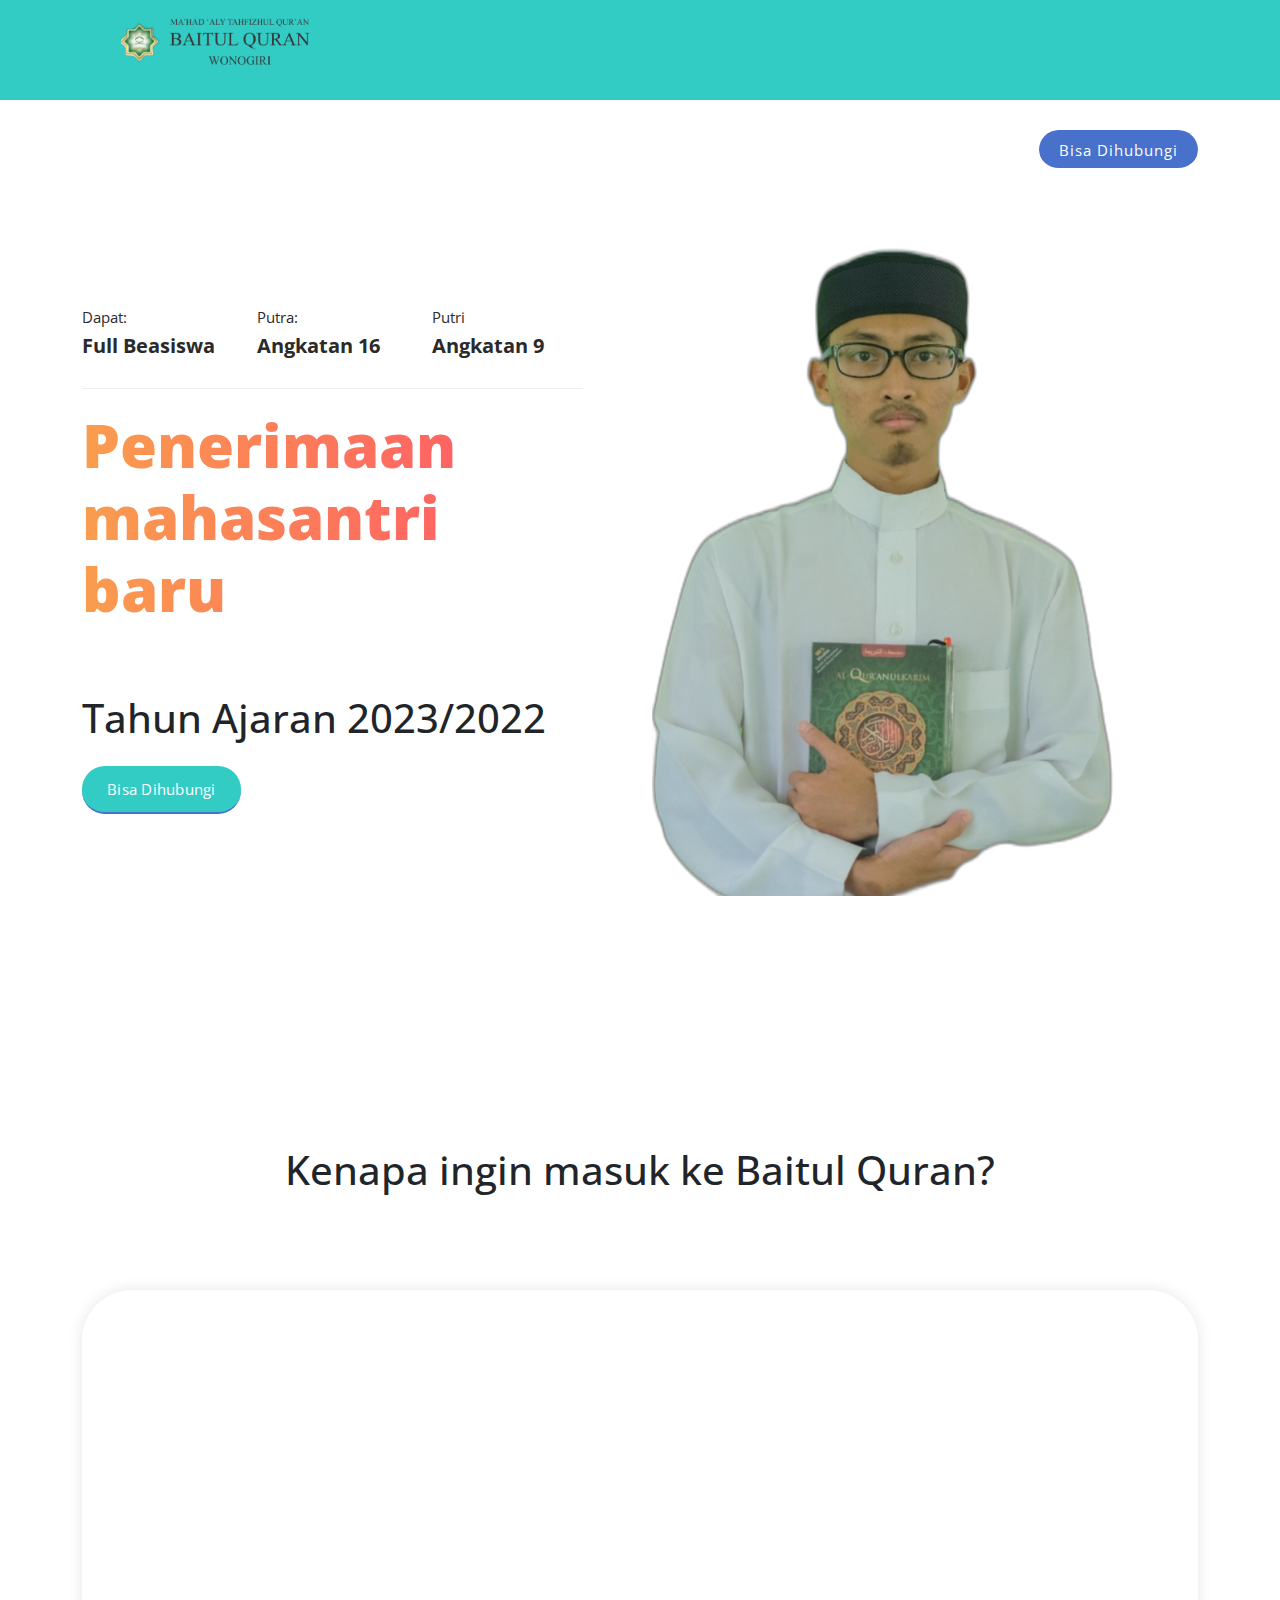
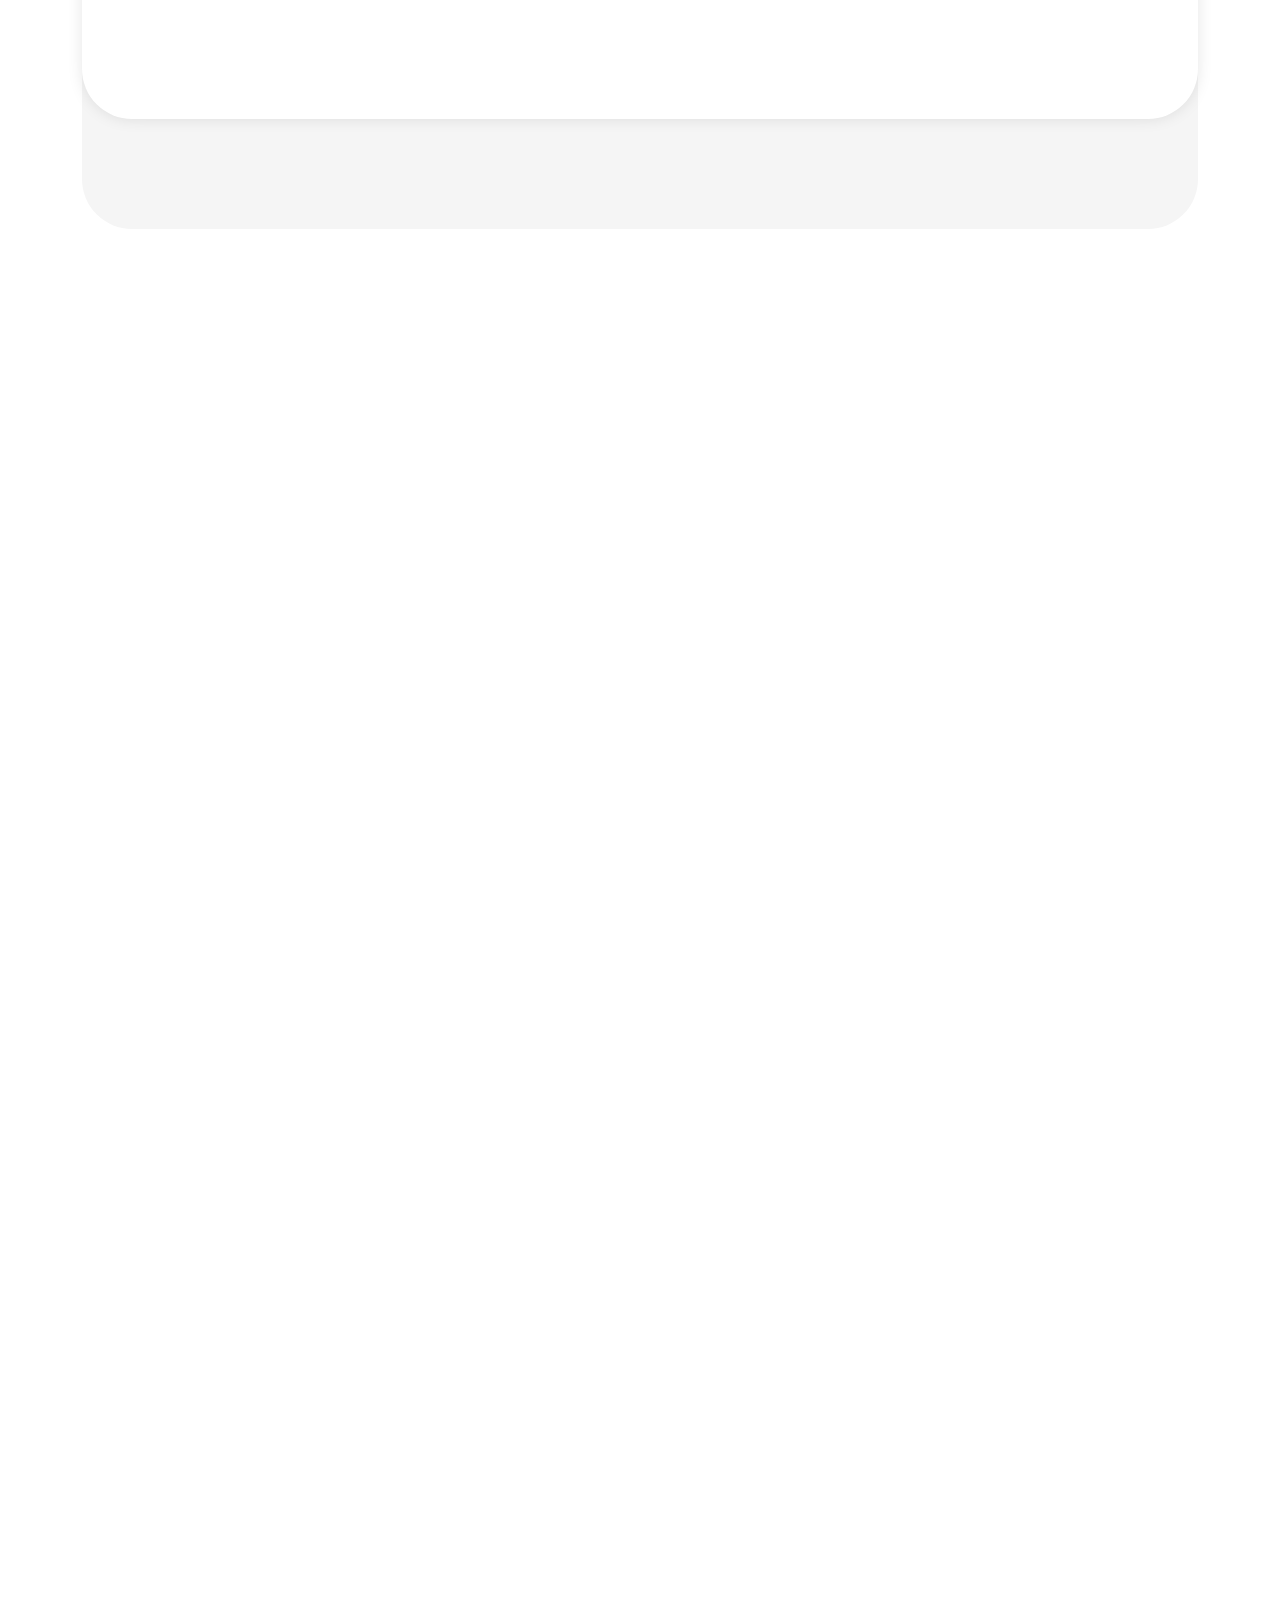
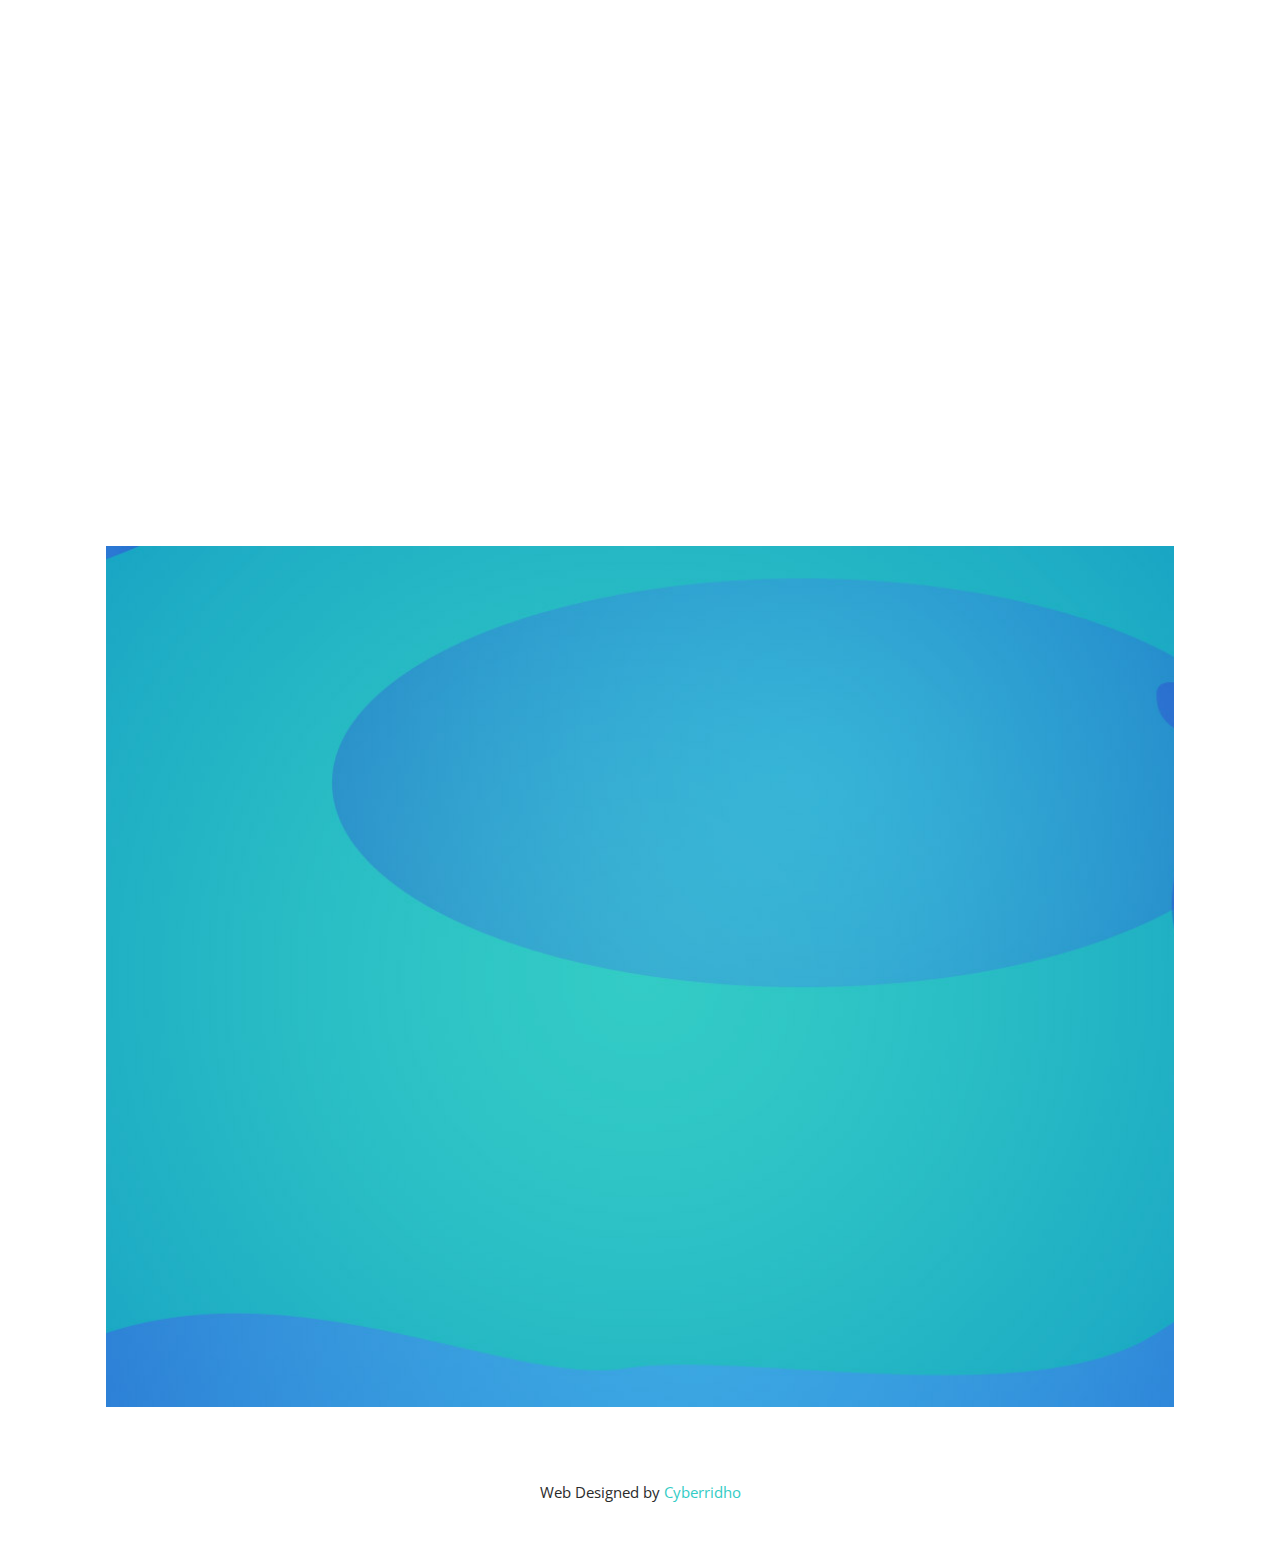
==== index.html @ 18461b19 "first commit" ====
<!DOCTYPE html>
<html lang="en">

  <head>

    <meta charset="UTF-8">
    <meta name="viewport" content="width=device-width, initial-scale=1, shrink-to-fit=no">
    <meta name="description" content="">
    <meta name="author" content="">
    <link rel="preconnect" href="https://fonts.gstatic.com">
    <link href="https://fonts.googleapis.com/css2?family=Open+Sans:wght@300;400;600;700;800&display=swap" rel="stylesheet">
    
    <title>Baitul Quran | Ma'had 'Aly</title>

    <!-- Bootstrap core CSS -->
    <link href="vendor/bootstrap/css/bootstrap.min.css" rel="stylesheet">


    <!-- Additional CSS Files -->
    <link rel="stylesheet" href="assets/css/fontawesome.css">
    <link rel="stylesheet" href="assets/css/templatemo-seo-dream.css">
    <link rel="stylesheet" href="assets/css/animated.css">
    <link rel="stylesheet" href="assets/css/owl.css">
<!--

TemplateMo 563 SEO Dream

https://templatemo.com/tm-563-seo-dream

-->

</head>

<body>

  <!-- ***** Preloader Start ***** -->
  <div id="js-preloader" class="js-preloader">
    <div class="preloader-inner">
      <span class="dot"></span>
      <div class="dots">
        <span></span>
        <span></span>
        <span></span>
      </div>
    </div>
  </div>
  <!-- ***** Preloader End ***** -->

  <!-- ***** Header Area Start ***** -->
  <header class="header-area header-sticky wow slideInDown" data-wow-duration="0.75s" data-wow-delay="0s">
    <div class="container">
      <div class="row">
        <div class="col-12">
          <nav class="main-nav">
            <!-- ***** Logo Start ***** -->
            <a href="index.html" class="logo">
              <h4><img src="assets/images/logo-icon.png" alt=""></h4>
            </a>
            <!-- ***** Logo End ***** -->
            <!-- ***** Menu Start ***** -->
            <ul class="nav">
              <li class="scroll-to-section"><a href="#top" class="active">beranda</a></li>
              <li class="scroll-to-section"><a href="#features">Intro</a></li>
              <li class="scroll-to-section"><a href="#about">Persyaratan</a></li>
              <li class="scroll-to-section"><a href="#services">visi&misi</a></li>
              <li class="scroll-to-section"><a href="#portfolio">Portofolio</a></li>
              <li class="scroll-to-section"><a href="#contact">Kontak</a></li> 
              <li class="scroll-to-section"><div class="main-blue-button"><a href="whatsapp://send?text=Hello&phone=+6282377450068">Bisa dihubungi</a></div></li> 
            </ul>        
            <a class='menu-trigger'>
                <span>Menu</span>
            </a>
            <!-- ***** Menu End ***** -->
          </nav>
        </div>
      </div>
    </div>
  </header>
  <!-- ***** Header Area End ***** -->

  <div class="main-banner wow fadeIn" id="top" data-wow-duration="1s" data-wow-delay="0.5s">
    <div class="container">
      <div class="row">
        <div class="col-lg-12">
          <div class="row">
            <div class="col-lg-6 align-self-center">
              <div class="left-content header-text wow fadeInLeft" data-wow-duration="1s" data-wow-delay="1s">
                <div class="row">
                  <div class="col-lg-4 col-sm-4">
                    <div class="info-stat">
                      <h6>Dapat:</h6>
                      <h4>Full Beasiswa</h4>
                    </div>
                  </div>
                  <div class="col-lg-4 col-sm-4">
                    <div class="info-stat">
                      <h6>Putra:</h6>
                      <h4>Angkatan 16</h4>
                    </div>
                  </div>
                  <div class="col-lg-4 col-sm-4">
                    <div class="info-stat">
                      <h6>Putri</h6>
                      <h4>Angkatan 9</h4>
                    </div>
                  </div>
                  <div class="col-lg-12">
                    <h2>Penerimaan mahasantri baru</h2><br>
                    <h1>Tahun Ajaran 2023/2022</h1><br>
                  </div>
                  <div class="col-lg-12">
                    <div class="main-green-button scroll-to-section">
                      <a href="whatsapp://send?text=Hello&phone=+6282377450068">Bisa dihubungi</a>
                    </div>
                  </div>
                </div>
              </div>
            </div>
            <div class="col-lg-6">
              <div class="right-image wow fadeInRight" data-wow-duration="1s" data-wow-delay="0.5s">
                <img src="assets/images/banner-right-image.png" alt="">
              </div>
            </div>
          </div>
        </div>
      </div>
    </div>
  </div>

  <div id="features" class="features section">
    <div class="container">
      <div class="row">
        <div class="col-lg-12">
          <h1 style="text-align:center">Kenapa ingin masuk ke Baitul Quran?</h1>
          <br><br><br><br>
          <div class="features-content">
            <div class="row">
              <div class="col-lg-3">
                <div class="features-item first-feature wow fadeInUp" data-wow-duration="1s" data-wow-delay="0s">
                  <div class="first-number number">
                    <h6>01</h6>
                  </div>
                  <div class="icon"></div>
                  <h4>Beasiswa</h4>
                  <div class="line-dec"></div>
                  <p>Beasiswa full <br> asrama, konsumsi dan Pendidikan</p>
                </div>
              </div>
              <div class="col-lg-3">
                <div class="features-item second-feature wow fadeInUp" data-wow-duration="1s" data-wow-delay="0.2s">
                  <div class="second-number number">
                    <h6>02</h6>
                  </div>
                  <div class="icon"></div>
                  <h4>Hafiz 30 Juz</h4>
                  <div class="line-dec"></div>
                  <p>Hafalan alquran mutqin 30 juz dibimbing oleh musyrif berpengalaman dan bersanad.</p>
                </div>
              </div>
              <div class="col-lg-3">
                <div class="features-item first-feature wow fadeInUp" data-wow-duration="1s" data-wow-delay="0.4s">
                  <div class="third-number number">
                    <h6>03</h6>
                  </div>
                  <div class="icon"></div>
                  <h4>Bersanad</h4>
                  <div class="line-dec"></div>
                  <p>Hafalan alquran mutqin 30 juz dibimbing oleh musyrif berpengalaman dan bersanad.</p>
                </div>
              </div>
              <div class="col-lg-3">
                <div class="features-item second-feature last-features-item wow fadeInUp" data-wow-duration="1s" data-wow-delay="0.6s">
                  <div class="fourth-number number">
                    <h6>04</h6>
                  </div>
                  <div class="icon"></div>
                  <h4>Mulazamah</h4>
                  <div class="line-dec"></div>
                  <p>Berkesempatan melanjutkan Pendidikan ke jenjang yang lebih tinggi (S1) dan Mulazamah dalam atau luar negeri.</p>
                </div>
              </div>
            </div>
          </div>
        </div>
        <div class="col-lg-12">
          <div class="skills-content">
            <div class="row">
            </div>
          </div>
        </div>
        <div id="services" class="our-services section">
          <div class="container">
            <div class="row">
              <div class="col-lg-6 offset-lg-3">
                <div class="section-heading wow bounceIn" data-wow-duration="1s" data-wow-delay="0.2s">
                  <h6>Pendaftaran</h6>
                  <h2>visi&misi</em></h2>
                </div>
              </div>
            </div>
          </div>
          <div class="container-fluid">
            <div class="row">
              <div class="col-lg-4">
                <div class="service-item wow bounceInUp" data-wow-duration="1s" data-wow-delay="0.3s">
                  <div class="row">
                    <div class="col-lg-4">
                      <div class="icon">
                        <img src="assets/images/service-icon-01.png" alt="">
                      </div>
                    </div>
                    <div class="col-lg-8">
                      <div class="right-content">
                        <h4>Hafiz dan Beradab</h4>
                        <p>Menjadi Lembaga Pendidikan Tahfizul Quran yang mampu mencetak da’I yang hafizh dan berkakhlaq mulia.</p>
                      </div>
                    </div>
                  </div>
                </div>
              </div>
              <div class="col-lg-4">
                <div class="service-item wow bounceInUp" data-wow-duration="1s" data-wow-delay="0.4s">
                  <div class="row">
                    <div class="col-lg-4">
                      <div class="icon">
                        <img src="assets/images/service-icon-02.png" alt="">
                      </div>
                    </div>
                    <div class="col-lg-8">
                      <div class="right-content">
                        <h4>Dirosah islamiyah</h4>
                        <p>Mendapatkan dirosah Islamiyah dengan kajian kontemporer dan kitab kuning / kitab turots.</p>
                      </div>
                    </div>
                  </div>
                </div>
              </div>
              <div class="col-lg-4">
                <div class="service-item wow bounceInUp" data-wow-duration="1s" data-wow-delay="0.5s">
                  <div class="row">
                    <div class="col-lg-4">
                      <div class="icon">
                        <img src="assets/images/service-icon-03.png" alt="">
                      </div>
                    </div>
                    <div class="col-lg-8">
                      <div class="right-content"><br>
                        <h4>Mutqin 30 Juz</h4>
                        <p>Hafalan alquran mutqin 30 juz dibimbing oleh musyrif berpengalaman dan bersanad.</p>
                      </div>
                    </div>
                  </div>
                </div>
              </div>
              <div class="col-lg-4">
                <div class="service-item wow bounceInUp" data-wow-duration="1s" data-wow-delay="0.6s">
                  <div class="row">
                    <div class="col-lg-4">
                      <div class="icon">
                        <img src="assets/images/service-icon-03.png" alt="">
                      </div>
                    </div>
                    <div class="col-lg-8">
                      <div class="right-content">
                        <h4>Sanad Alquran & Matan ilmiah</h4>
                        <p>Berkesempatan mendapatkan sanad alquran dan matan ilmiah </p>
                      </div>
                    </div>
                  </div>
                </div>
              </div>
              <div class="col-lg-4">
                <div class="service-item wow bounceInUp" data-wow-duration="1s" data-wow-delay="0.7s">
                  <div class="row">
                    <div class="col-lg-4">
                      <div class="icon">
                        <img src="assets/images/service-icon-01.png" alt="">
                      </div>
                    </div>
                    <div class="col-lg-8">
                      <div class="right-content">
                        <h4>S1</h4>
                        <p>Berkesempatan melnajutkan Pendidikan ke jenjang yang lebih tinggi (S1) dan mulazamah dalam atau luar negeri.</p>
                      </div>
                    </div>
                  </div>
                </div>
              </div>
              <div class="col-lg-4">
                <div class="service-item wow bounceInUp" data-wow-duration="1s" data-wow-delay="0.8s">
                  <div class="row">
                    <div class="col-lg-4">
                      <div class="icon">
                        <img src="assets/images/service-icon-02.png" alt="">
                      </div>
                    </div>
                    <div class="col-lg-8">
                      <div class="right-content">
                        <h4>Murojaah diwaktu yang tepat</h4>
                        <p>Metode Murojaah <i>"Sholati ila Mamati</i></p>
                      </div>
                    </div>
                  </div>
                </div>
              </div>
            </div>
          </div>
        </div>
  <div id="about" class="about-us section">
    <div class="container">
      <div class="row">
        <div class="col-lg-6">
          <div class="left-image wow fadeInLeft" data-wow-duration="1s" data-wow-delay="0.5s">
            <img src="assets/images/about-left-image.png" alt="">
          </div>
        </div>
        <div class="col-lg-6 align-self-center wow fadeInRight" data-wow-duration="1s" data-wow-delay="0.5s">
          <div class="section-heading">
            <h6>Persyaratan</h6>
            <h2>Syarat <em>Pendaftaran</em></h2>
            <br><br>
            <h6><b>SYARAT UMUM</b></h6>
            <small>1. Muslim/ Muslimah Berusia 18-20 Tahun.</small><br>
            <small>2. Mampu membaca Al-Quran dengan baik dan benar.</small><br>
            <small>3. Diutamakan memiliki hafalan Al-Quran minimal 2 Juz.</small><br>
            <small>4. Memiliki kemampuan bahasa arab (minimal pasif).</small><br>
            <small>5. Tidak terikat dengan lembaga manapun.</small><br>
          </div>
          <div class="col-lg-20 align-self-center wow fadeInRight" data-wow-duration="1s" data-wow-delay="0.5s">
            <div class="section-heading">
              <h6><b>SYARAT ADMINISTRASI</b></h6>
              <small>1. Mengisi formulir pendaftaran via google form setelah mendaftar melalui Whatsapp.</small><br>
              <small>2. Fotokopi legalisir Ijazah SLTA/sederajat</small><br>
              <small>3. Fotokopi KK & KTP</small><br>
              <small>4. Pas foto bewarna 3x4 (4 lembar)</small><br>
              <small>5. Surat rekomendasi tokoh/ lembaga</small><br>
              <small>6. Surat izin Orang tua/ wali</small><br>
              <small>7. Membayar infaq pendaftaran Rp. 300.022,- ke rekening </small><br>
            </div>
            <div class="col-lg-12">
              <div class="main-green-button scroll-to-section">
                <a href="#contact">Daftar</a>
              </div>
        </div>
      </div>
    </div>
  </div>

  

 

  <div id="contact" class="contact-us section">
    <div class="container">
      <div class="row">
        <div class="col-lg-12 wow fadeInUp" data-wow-duration="0.5s" data-wow-delay="0.25s">
          <form id="contact" action="" method="post">
            <div class="row">
              <div class="col-lg-6 offset-lg-3">
                <div class="section-heading">
                  <h6>Contact Us</h6>
                  <h2>Hubungi kami</h2>
                </div>
              </div>
              <div class="col-lg-9">
                <div class="row">
                  <div class="col-lg-6">
                    <fieldset>
                      <input type="name" name="name" id="name" placeholder="Name" autocomplete="on" required>
                    </fieldset>
                  </div>
                  <div class="col-lg-6">
                    <fieldset>
                      <input type="surname" name="surname" id="surname" placeholder="Surname" autocomplete="on" required>
                    </fieldset>
                  </div>
                  <div class="col-lg-6">
                    <fieldset>
                      <input type="text" name="email" id="email" pattern="[^ @]*@[^ @]*" placeholder="Your Email" required="">
                    </fieldset>
                  </div>
                  <div class="col-lg-6">
                    <fieldset>
                      <input type="subject" name="subject" id="subject" placeholder="Subject" autocomplete="on">
                    </fieldset>
                  </div>
                  <div class="col-lg-12">
                    <fieldset>
                      <textarea name="message" type="text" class="form-control" id="message" placeholder="Message" required=""></textarea>  
                    </fieldset>
                  </div>
                  <div class="col-lg-12">
                    <fieldset>
                      <button type="submit" id="form-submit" class="main-button ">Send Message Now</button>
                    </fieldset>
                  </div>
                </div>
              </div>
              <div class="col-lg-3">
                <div class="contact-info">
                  <ul>
                    <li>
                      <div class="icon">
                        <img src="assets/images/contact-icon-01.png" alt="email icon">
                      </div>
                      <a href="mailto:admin@baitulquranwng.com">Send Email</a></mailto:contoh10@gmail.com>
                    </li>
                    <li>
                      <div class="icon">
                        <img src="assets/images/contact-icon-02.png" alt="phone">
                      </div>
                      <a href="tel:+62 82377450068">082377450068</a>
                    </li>
                    <li>
                      <div class="icon">
                        <img src="assets/images/contact-icon-03.png" alt="location">
                      </div>
                      <a href="https://www.google.com/maps/search/baitul+quran+wonogiri/@-7.8150479,110.8954658,13z/data=!3m1!4b1?hl=id">5WMQ+W7P, Wonogiri, Jawa Tengah </a>
                    </li>
                  </ul>
                </div>
              </div>
            </div>
          </form>
        </div>
      </div>
    </div>
  </div>

  <footer>
    <div class="container">
      <div class="row">
        <div class="col-lg-12">
          <p>
          
          <br>Web Designed by <a rel="nofollow" href="https://templatemo.com" title="free CSS templates">Cyberridho</a></p>
        </div>
      </div>
    </div>
  </footer>

  <!-- Scripts -->
  <script src="vendor/jquery/jquery.min.js"></script>
  <script src="vendor/bootstrap/js/bootstrap.bundle.min.js"></script>
  <script src="assets/js/owl-carousel.js"></script>
  <script src="assets/js/animation.js"></script>
  <script src="assets/js/imagesloaded.js"></script>
  <script src="assets/js/custom.js"></script>

</body>
</html>
---- assets/css/templatemo-seo-dream.css ----
/*

TemplateMo 563 SEO Dream

https://templatemo.com/tm-563-seo-dream

/
/* ---------------------------------------------
Table of contents
------------------------------------------------
01. font & reset css
02. reset
03. global styles
04. header
05. banner
06. features
07. testimonials
08. contact
09. footer
10. preloader
11. search
12. portfolio

--------------------------------------------- */
/* 
---------------------------------------------
font & reset css
--------------------------------------------- 
*/
@import url('https://fonts.googleapis.com/css2?family=Open+Sans:wght@300;400;600;700;800&display=swap');
/* 
---------------------------------------------
reset
--------------------------------------------- 
*/
html, body, div, span, applet, object, iframe, h1, h2, h3, h4, h5, h6, p, blockquote, div
pre, a, abbr, acronym, address, big, cite, code, del, dfn, em, font, img, ins, kbd, q,
s, samp, small, strike, strong, sub, sup, tt, var, b, u, i, center, dl, dt, dd, ol, ul, li,
figure, header, nav, section, article, aside, footer, figcaption {
  margin: 0;
  padding: 0;
  border: 0;
  outline: 0;
}

/* clear fix */
.grid:after {
  content: '';
  display: block;
  clear: both;
}

/* ---- .grid-item ---- */

.grid-sizer,
.grid-item {
  width: 50%;
}

.grid-item {
  float: left;
}

.grid-item img {
  display: block;
  max-width: 100%;
}

.clearfix:after {
  content: ".";
  display: block;
  clear: both;
  visibility: hidden;
  line-height: 0;
  height: 0;
}

.clearfix {
  display: inline-block;
}

html[xmlns] .clearfix {
  display: block;
}

* html .clearfix {
  height: 1%;
}

ul, li {
  padding: 0;
  margin: 0;
  list-style: none;
}

header, nav, section, article, aside, footer, hgroup {
  display: block;
}

* {
  box-sizing: border-box;
}

html, body {
  font-family: 'Open Sans', sans-serif;
  font-weight: 400;
  background-color: #fff;
  -ms-text-size-adjust: 100%;
  -webkit-font-smoothing: antialiased;
  -moz-osx-font-smoothing: grayscale;
}

a {
  text-decoration: none !important;
}

h1, h2, h3, h4, h5, h6 {
  margin-top: 0px;
  margin-bottom: 0px;
}

ul {
  margin-bottom: 0px;
}

p {
  font-size: 15px;
  line-height: 30px;
  color: #2a2a2a;
}

img {
  width: 100%;
  overflow: hidden;
}

/* 
---------------------------------------------
global styles
--------------------------------------------- 
*/
html,
body {
  background: #fff;
  font-family: 'Open Sans', sans-serif;
}

::selection {
  background: #03a4ed;
  color: #fff;
}

::-moz-selection {
  background: #03a4ed;
  color: #fff;
}

@media (max-width: 991px) {
  html, body {
    overflow-x: hidden;
  }
  .mobile-top-fix {
    margin-top: 30px;
    margin-bottom: 0px;
  }
  .mobile-bottom-fix {
    margin-bottom: 30px;
  }
  .mobile-bottom-fix-big {
    margin-bottom: 60px;
  }
}

.page-section {
  margin-top: 120px;
}

.section-heading {
  margin-bottom: 60px;
}

.section-heading h6 {
  font-size: 15px;
  font-weight: 700;
  color: #33ccc5;
  text-transform: uppercase;
  margin-bottom: 15px;

}

.section-heading h2 {
  font-size: 30px;
  text-transform: capitalize;
  color: #2a2a2a;
  font-weight: 800;
  position: relative;
  z-index: 2;
  line-height: 45px;
}

.section-heading h2 em {
  font-style: normal;
  color: #33ccc5;
}

.section-heading h2 span {
  color: #088ec3;
}

.main-blue-button a {
  display: inline-block;
  background-color: #4771cb;
  font-size: 15px;
  font-weight: 400;
  color: #fff;
  text-transform: capitalize;
  padding: 12px 25px;
  border-radius: 23px;
  letter-spacing: 0.25px;
  border-bottom: 2px solid #fff!important;
  transition: all .3s;
}

.main-blue-button a:hover {
  background-color: #fff!important;
  color: #4771cb!important;
  border-bottom: 2px solid #4771cb!important;
}

.main-green-button a {
  display: inline-block;
  background-color: #33ccc5;
  font-size: 15px;
  font-weight: 400;
  color: #fff;
  text-transform: capitalize;
  padding: 12px 25px;
  border-radius: 23px;
  letter-spacing: 0.25px;
  border-bottom: 2px solid #4771cb!important;
  transition: all .3s;
}

.main-green-button a:hover {
  background-color: #4771cb!important;
  color: #fff!important;
  border-bottom: 2px solid #33ccc5!important;
}


/* 
---------------------------------------------
header
--------------------------------------------- 
*/

.background-header {
  background-color: #33ccc5!important;
  height: 80px!important;
  position: fixed!important;
  top: 0px;
  left: 0px;
  right: 0px;
  box-shadow: 0px 0px 10px rgba(0,0,0,0.15)!important;
}

.background-header .logo,
.background-header .main-nav .nav li a {
  color: #fff;
}

.background-header .main-nav .nav li:hover a {
  color: #33ccc5;
}

.background-header .nav li a.active {
  position: relative;
  color: #fff;
}

.background-header .nav li a.active:after {
  position: absolute;
  width: 20px;
  height: 2px;
  background-color: #4771cb;
  content: '';
  left: 50%;
  bottom: 0px;
  transform: translateX(-10px);
}

.header-area {
  background-color: #33ccc5;
  position: absolute;
  top: 0px;
  left: 0px;
  right: 0px;
  z-index: 100;
  height: 100px;
  -webkit-transition: all .5s ease 0s;
  -moz-transition: all .5s ease 0s;
  -o-transition: all .5s ease 0s;
  transition: all .5s ease 0s;
}

.header-area .main-nav {
  min-height: 80px;
  background: transparent;
}

.header-area .main-nav .logo {
  float: left;
  -webkit-transition: all 0.3s ease 0s;
  -moz-transition: all 0.3s ease 0s;
  -o-transition: all 0.3s ease 0s;
  transition: all 0.3s ease 0s;
}

.header-area .main-nav .logo h4 {
    font-size: 30px;
    font-weight: 800;
    text-transform: capitalize;
    color: #fff;
    line-height: 100px;
    float: left;
    -webkit-transition: all 0.3s ease 0s;
    -moz-transition: all 0.3s ease 0s;
    -o-transition: all 0.3s ease 0s;
    transition: all 0.3s ease 0s;
}

.header-area .main-nav .logo h4 img {
  max-width: 260px;
  margin-top: -20px;
  margin-left: 5px;
}

.background-header .main-nav .logo h4 {
  line-height: 80px;
}

.background-header .main-nav .nav {
  margin-top: 20px !important;
}

.header-area .main-nav .nav {
  float: right;
  margin-top: 30px;
  margin-right: 0px;
  background-color: transparent;
  -webkit-transition: all 0.3s ease 0s;
  -moz-transition: all 0.3s ease 0s;
  -o-transition: all 0.3s ease 0s;
  transition: all 0.3s ease 0s;
  position: relative;
  z-index: 999;
}

.header-area .main-nav .nav li {
  padding-left: 20px;
  padding-right: 20px;
}

.header-area .main-nav .nav li:last-child {
  padding-right: 0px;
  padding-left: 40px;
}

.header-area .main-nav .nav li:last-child a ,
.background-header .main-nav .nav li:last-child a {
  padding: 0px 20px;
  font-weight: 400;
}

.header-area .main-nav .nav li:last-child a:hover ,
.background-header .main-nav .nav li:last-child a:hover {
  color: #4771cb !important;
}

.header-area .main-nav .nav li a {
  display: block;
  font-weight: 500;
  font-size: 15px;
  color: #fff;
  text-transform: capitalize;
  -webkit-transition: all 0.3s ease 0s;
  -moz-transition: all 0.3s ease 0s;
  -o-transition: all 0.3s ease 0s;
  transition: all 0.3s ease 0s;
  height: 40px;
  line-height: 40px;
  border: transparent;
  letter-spacing: 1px;
}

.header-area .main-nav .nav li:hover a,
.header-area .main-nav .nav li a.active {
  color: #fff!important;
}

.background-header .main-nav .nav li:hover a,
.background-header .main-nav .nav li a.active {
  color: #fff!important;
  opacity: 1;
}

.header-area .main-nav .nav li.submenu {
  position: relative;
  padding-right: 30px;
}

.header-area .main-nav .nav li.submenu:after {
  font-family: FontAwesome;
  content: "\f107";
  font-size: 12px;
  color: #2a2a2a;
  position: absolute;
  right: 18px;
  top: 12px;
}

.background-header .main-nav .nav li.submenu:after {
  color: #2a2a2a;
}

.header-area .main-nav .nav li.submenu ul {
  position: absolute;
  width: 200px;
  box-shadow: 0 2px 28px 0 rgba(0, 0, 0, 0.06);
  overflow: hidden;
  top: 50px;
  opacity: 0;
  transform: translateY(+2em);
  visibility: hidden;
  z-index: -1;
  transition: all 0.3s ease-in-out 0s, visibility 0s linear 0.3s, z-index 0s linear 0.01s;
}

.header-area .main-nav .nav li.submenu ul li {
  margin-left: 0px;
  padding-left: 0px;
  padding-right: 0px;
}

.header-area .main-nav .nav li.submenu ul li a {
  opacity: 1;
  display: block;
  background: #f7f7f7;
  color: #2a2a2a!important;
  padding-left: 20px;
  height: 40px;
  line-height: 40px;
  -webkit-transition: all 0.3s ease 0s;
  -moz-transition: all 0.3s ease 0s;
  -o-transition: all 0.3s ease 0s;
  transition: all 0.3s ease 0s;
  position: relative;
  font-size: 13px;
  font-weight: 400;
  border-bottom: 1px solid #eee;
}

.header-area .main-nav .nav li.submenu ul li a:hover {
  background: #fff;
  color: #33ccc5!important;
  padding-left: 25px;
}

.header-area .main-nav .nav li.submenu ul li a:hover:before {
  width: 3px;
}

.header-area .main-nav .nav li.submenu:hover ul {
  visibility: visible;
  opacity: 1;
  z-index: 1;
  transform: translateY(0%);
  transition-delay: 0s, 0s, 0.3s;
}

.header-area .main-nav .menu-trigger {
  cursor: pointer;
  display: block;
  position: absolute;
  top: 33px;
  width: 32px;
  height: 40px;
  text-indent: -9999em;
  z-index: 99;
  right: 40px;
  display: none;
}

.background-header .main-nav .menu-trigger {
  top: 23px;
}

.header-area .main-nav .menu-trigger span,
.header-area .main-nav .menu-trigger span:before,
.header-area .main-nav .menu-trigger span:after {
  -moz-transition: all 0.4s;
  -o-transition: all 0.4s;
  -webkit-transition: all 0.4s;
  transition: all 0.4s;
  background-color: #fff;
  display: block;
  position: absolute;
  width: 30px;
  height: 2px;
  left: 0;
}

.background-header .main-nav .menu-trigger span,
.background-header .main-nav .menu-trigger span:before,
.background-header .main-nav .menu-trigger span:after {
  background-color: #fff;
}

.header-area .main-nav .menu-trigger span:before,
.header-area .main-nav .menu-trigger span:after {
  -moz-transition: all 0.4s;
  -o-transition: all 0.4s;
  -webkit-transition: all 0.4s;
  transition: all 0.4s;
  background-color: #fff;
  display: block;
  position: absolute;
  width: 30px;
  height: 2px;
  left: 0;
  width: 75%;
}

.background-header .main-nav .menu-trigger span:before,
.background-header .main-nav .menu-trigger span:after {
  background-color: #fff;
}

.header-area .main-nav .menu-trigger span:before,
.header-area .main-nav .menu-trigger span:after {
  content: "";
}

.header-area .main-nav .menu-trigger span {
  top: 16px;
}

.header-area .main-nav .menu-trigger span:before {
  -moz-transform-origin: 33% 100%;
  -ms-transform-origin: 33% 100%;
  -webkit-transform-origin: 33% 100%;
  transform-origin: 33% 100%;
  top: -10px;
  z-index: 10;
}

.header-area .main-nav .menu-trigger span:after {
  -moz-transform-origin: 33% 0;
  -ms-transform-origin: 33% 0;
  -webkit-transform-origin: 33% 0;
  transform-origin: 33% 0;
  top: 10px;
}

.header-area .main-nav .menu-trigger.active span,
.header-area .main-nav .menu-trigger.active span:before,
.header-area .main-nav .menu-trigger.active span:after {
  background-color: transparent;
  width: 100%;
}

.header-area .main-nav .menu-trigger.active span:before {
  -moz-transform: translateY(6px) translateX(1px) rotate(45deg);
  -ms-transform: translateY(6px) translateX(1px) rotate(45deg);
  -webkit-transform: translateY(6px) translateX(1px) rotate(45deg);
  transform: translateY(6px) translateX(1px) rotate(45deg);
  background-color: #fff;
}

.background-header .main-nav .menu-trigger.active span:before {
  background-color: #fff;
}

.header-area .main-nav .menu-trigger.active span:after {
  -moz-transform: translateY(-6px) translateX(1px) rotate(-45deg);
  -ms-transform: translateY(-6px) translateX(1px) rotate(-45deg);
  -webkit-transform: translateY(-6px) translateX(1px) rotate(-45deg);
  transform: translateY(-6px) translateX(1px) rotate(-45deg);
  background-color: #fff;
}

.background-header .main-nav .menu-trigger.active span:after {
  background-color: #fff;
}

.header-area.header-sticky {
  min-height: 80px;
}

.header-area .nav {
  margin-top: 30px;
}

.header-area.header-sticky .nav li a.active {
  color: #33ccc5;
}

@media (max-width: 1200px) {
  .header-area .main-nav .nav li {
    padding-left: 12px;
    padding-right: 12px;
  }
  .header-area .main-nav:before {
    display: none;
  }
}

@media (max-width: 992px) {
  .header-area .main-nav .nav li:last-child  ,
  .background-header .main-nav .nav li:last-child {
    display: none;
  }
  .header-area .main-nav .nav li:nth-child(6),
  .background-header .main-nav .nav li:nth-child(6) {
    padding-right: 0px;
  }
}

@media (max-width: 767px) {
  .background-header .main-nav .nav {
    margin-top: 80px !important;
  }
  .header-area .main-nav .logo {
    color: #1e1e1e;
  }
  .header-area.header-sticky .nav li a:hover,
  .header-area.header-sticky .nav li a.active {
    color: #33ccc5!important;
    opacity: 1;
  }
  .header-area.header-sticky .nav li.search-icon a {
    width: 100%;
  }
  .header-area {
    background-color: #33ccc5;
    padding: 0px 15px;
    height: 100px;
    box-shadow: none;
    text-align: center;
  }
  .header-area .container {
    padding: 0px;
  }
  .header-area .logo {
    margin-left: 30px;
  }
  .header-area .menu-trigger {
    display: block !important;
  }
  .header-area .main-nav {
    overflow: hidden;
  }
  .header-area .main-nav .nav {
    float: none;
    width: 100%;
    display: none;
    -webkit-transition: all 0s ease 0s;
    -moz-transition: all 0s ease 0s;
    -o-transition: all 0s ease 0s;
    transition: all 0s ease 0s;
    margin-left: 0px;
  }
  .background-header .nav {
    margin-top: 80px;
  }
  .header-area .main-nav .nav li:first-child {
    border-top: 1px solid #eee;
  }
  .header-area.header-sticky .nav {
    margin-top: 100px;
  }
  .header-area .main-nav .nav li {
    width: 100%;
    background: #fff;
    border-bottom: 1px solid #e7e7e7;
    padding-left: 0px !important;
    padding-right: 0px !important;
  }
  .header-area .main-nav .nav li a {
    height: 50px !important;
    line-height: 50px !important;
    padding: 0px !important;
    border: none !important;
    background: #f7f7f7 !important;
    color: #191a20 !important;
  }
  .header-area .main-nav .nav li a:hover {
    background: #eee !important;
    color: #33ccc5!important;
  }
  .header-area .main-nav .nav li.submenu ul {
    position: relative;
    visibility: inherit;
    opacity: 1;
    z-index: 1;
    transform: translateY(0%);
    transition-delay: 0s, 0s, 0.3s;
    top: 0px;
    width: 100%;
    box-shadow: none;
    height: 0px;
  }
  .header-area .main-nav .nav li.submenu ul li a {
    font-size: 12px;
    font-weight: 400;
  }
  .header-area .main-nav .nav li.submenu ul li a:hover:before {
    width: 0px;
  }
  .header-area .main-nav .nav li.submenu ul.active {
    height: auto !important;
  }
  .header-area .main-nav .nav li.submenu:after {
    color: #3B566E;
    right: 25px;
    font-size: 14px;
    top: 15px;
  }
  .header-area .main-nav .nav li.submenu:hover ul, .header-area .main-nav .nav li.submenu:focus ul {
    height: 0px;
  }
}

@media (min-width: 767px) {
  .header-area .main-nav .nav {
    display: flex !important;
  }
}

/* 
---------------------------------------------
preloader
--------------------------------------------- 
*/

.js-preloader {
    position: fixed;
    top: 0;
    left: 0;
    right: 0;
    bottom: 0;
    background-color: #fff;
    display: -webkit-box;
    display: flex;
    -webkit-box-align: center;
    align-items: center;
    -webkit-box-pack: center;
    justify-content: center;
    opacity: 1;
    visibility: visible;
    z-index: 9999;
    -webkit-transition: opacity 0.25s ease;
    transition: opacity 0.25s ease;
}

.js-preloader.loaded {
    opacity: 0;
    visibility: hidden;
    pointer-events: none;
}

@-webkit-keyframes dot {
    50% {
        -webkit-transform: translateX(96px);
        transform: translateX(96px);
    }
}

@keyframes dot {
    50% {
        -webkit-transform: translateX(96px);
        transform: translateX(96px);
    }
}

@-webkit-keyframes dots {
    50% {
        -webkit-transform: translateX(-31px);
        transform: translateX(-31px);
    }
}

@keyframes dots {
    50% {
        -webkit-transform: translateX(-31px);
        transform: translateX(-31px);
    }
}

.preloader-inner {
    position: relative;
    width: 142px;
    height: 40px;
    background: #fff;
}

.preloader-inner .dot {
    position: absolute;
    width: 16px;
    height: 16px;
    top: 12px;
    left: 15px;
    background: #33ccc5;
    border-radius: 50%;
    -webkit-transform: translateX(0);
    transform: translateX(0);
    -webkit-animation: dot 2.8s infinite;
    animation: dot 2.8s infinite;
}

.preloader-inner .dots {
    -webkit-transform: translateX(0);
    transform: translateX(0);
    margin-top: 12px;
    margin-left: 31px;
    -webkit-animation: dots 2.8s infinite;
    animation: dots 2.8s infinite;
}

.preloader-inner .dots span {
    display: block;
    float: left;
    width: 16px;
    height: 16px;
    margin-left: 16px;
    background: #33ccc5;
    border-radius: 50%;
}



/* 
---------------------------------------------
Banner Style
--------------------------------------------- 
*/

.main-banner {
  background-repeat: no-repeat;
  background-position: center center;
  background-size: cover;
  padding: 226px 0px 120px 0px;
  position: relative;
  overflow: hidden;
}

.main-banner:after {
  content: '';
  background-image: url(../images/banner-dec-left.png);
  background-repeat: no-repeat;
  position: absolute;
  left: 0;
  top: 100px;
  width: 212px;
  height: 653px;
  z-index: -1;
}

.main-banner:before {
  content: '';
  background-image: url(../images/banner-dec-right.png);
  background-repeat: no-repeat;
  position: absolute;
  right: 0;
  top: 100px;
  width: 1159px;
  height: 797px;
  z-index: -1;
}

.main-banner .left-content {
  margin-right: 45px;
}

.main-banner .left-content h6 {
  text-transform: capitalize;
  font-size: 15px;
  font-weight: 400;
  color: #2a2a2a;
  margin-bottom: 8px;
}

.main-banner .left-content h4 {
  z-index: 2;
  position: relative;
  font-weight: 700;
  font-size: 20px;
  color: #2a2a2a;
}

.main-banner .left-content h2 {
  border-top: 1px solid #eee;
  margin-top: 30px;
  padding-top: 20px;
  margin-bottom: 45px;
  font-size: 60px;
  font-weight: 800;
  color: #2a2a2a;
  line-height: 72px;
  background: #FA9D4D;
  background: -webkit-linear-gradient(to right, #FA9D4D 0%, #FF4F6B 100%);
  background: -moz-linear-gradient(to right, #FA9D4D 0%, #FF4F6B 100%);
  background: linear-gradient(to right, #FA9D4D 0%, #FF4F6B 100%);
  -webkit-background-clip: text;
  -webkit-text-fill-color: transparent;
}

.main-banner .right-image {
  text-align: right;
  position: relative;
  z-index: 2;
}

.main-banner .right-image img {
  max-width: 593px;
}



/* 
---------------------------------------------
Features Style
--------------------------------------------- 
*/

#features {
  padding-top: 130px;
}

.features .features-content {
  z-index: 2;
  position: relative;
  background-color: #fff;
  border-radius: 50px;
  box-shadow: 0px 0px 15px rgba(0,0,0,0.1);
}

.features-item {
  text-align: center;
  padding: 30px;
  border-radius: 50px;
  background: rgb(255,255,255);
  background: linear-gradient(105deg, rgba(255,255,255,1) 0%, rgba(255,255,255,1) 100%);
  transition: background-color .5s;
  -webkit-transition: background-color .5s;
  -o-transition: background-color .5s;
  -moz-transition: background-color .5s;
}

.features-item:hover {
  background: rgb(51,204,197);
  background: linear-gradient(105deg, rgba(51,204,197,1) 0%, rgba(8,141,195,1) 100%);
}

.features-item:hover h4 {
  color: #fff;
}

.features-item:hover p {
  color: #fff;
}

.features-item:hover .line-dec {
  background-color: rgba(255,255,255,0.3);
}

.first-feature:hover .icon {
  background-image: url(../images/features-icon-white-01.png);
}

.second-feature:hover .icon {
  background-image: url(../images/features-icon-white-02.png);
}

.features-item .number h6 {
  background-repeat: no-repeat;
  width: 110px;
  height: 69px;
  color: #fff;
  margin-left: auto;
  margin-right: auto;
  font-size: 30px;
  font-weight: 700;
  text-align: center;
  line-height: 69px;
  margin-top: -65px;
  margin-bottom: 30px;
}

.features-item .first-number h6 {
  background-image: url(../images/features-number-01.png);
}

.features-item .second-number h6 {
  background-image: url(../images/features-number-02.png);
}

.features-item .third-number h6 {
  background-image: url(../images/features-number-03.png);
}

.features-item .fourth-number h6 {
  background-image: url(../images/features-number-04.png);
}

.first-feature .icon {
  background-image: url(../images/features-icon-black-01.png);
}

.second-feature .icon {
  background-image: url(../images/features-icon-black-02.png);
}

.features-item .icon {
  width: 63px;
  height: 63px;
  margin: 0 auto;
  transition: all 0.5s;
}

.features-item h4 {
  margin-left: 15px;
  margin-right: 15px;
  margin-top: 30px;
  font-size: 20px;
  line-height: 30px;
  font-weight: 700;
  color: #2a2a2a;
  position: relative;
  transition: all 0.5s;
}

.features-item .line-dec {
  width: 100px;
  height: 2px;
  background-color: rgba(51,204,197,0.3);
  margin: 30px auto;
  transition: all 0.5s;
}

.features-item p {
  position: relative;
  margin-top: 0px;
  transition: all 0.5s;
}

.skills-content {
  position: relative;
  z-index: 1;
  margin-top: -50px;
  background-color: #f5f5f5;
  border-bottom-right-radius: 50px;
  border-bottom-left-radius: 50px;
  padding: 110px 0px 50px 0px;
}

.skill-item {
  text-align: center;
}

.progress {
  width: 150px;
  height: 150px;
  line-height: 150px;
  background: none;
  margin: 0 auto;
  box-shadow: none;
  position: relative;
}
.progress:after {
  content: "";
  width: 100%;
  height: 100%;
  border-radius: 50%;
  border: 5px solid #ddd;
  position: absolute;
  top: 0;
  left: 0;
}
.progress > span {
  width: 50%;
  height: 100%;
  overflow: hidden;
  position: absolute;
  top: 0;
  z-index: 1;
}
.progress .progress-left {
  left: 0;
}
.progress .progress-bar {
  width: 100%;
  height: 100%;
  background: none;
  border-width: 5px;
  border-style: solid;
  position: absolute;
  top: 0;
  border-color: #fd6a54;
}
.progress .progress-left .progress-bar {
  left: 100%;
  border-top-right-radius: 75px;
  border-bottom-right-radius: 75px;
  border-left: 0;
  -webkit-transform-origin: center left;
  transform-origin: center left;
}
.progress .progress-right {
  right: 0;
}
.progress .progress-right .progress-bar {
  left: -100%;
  border-top-left-radius: 75px;
  border-bottom-left-radius: 75px;
  border-right: 0;
  -webkit-transform-origin: center right;
  transform-origin: center right;
}
.progress .progress-value {
  text-align: center;
  color: #2a2a2a;
  display: flex;
  width: 100%;
  border-radius: 50%;
  font-size: 32px;
  text-align: center;
  line-height: 20px;
  align-items: center;
  justify-content: center;
  height: 100%;
  font-weight: 700;
}
.progress .progress-value div {
  margin-top: 10px;
}
.progress .progress-value span {
  font-size: 12px;
  text-transform: uppercase;
}

/* This for loop creates the  necessary css animation names 
Due to the split circle of progress-left and progress right, we must use the animations on each side. 
*/
.progress[data-percentage="10"] .progress-right .progress-bar {
  animation: loading-1 1.5s linear forwards;
}
.progress[data-percentage="10"] .progress-left .progress-bar {
  animation: 0;
}

.progress[data-percentage="20"] .progress-right .progress-bar {
  animation: loading-2 1.5s linear forwards;
}
.progress[data-percentage="20"] .progress-left .progress-bar {
  animation: 0;
}

.progress[data-percentage="30"] .progress-right .progress-bar {
  animation: loading-3 1.5s linear forwards;
}
.progress[data-percentage="30"] .progress-left .progress-bar {
  animation: 0;
}

.progress[data-percentage="40"] .progress-right .progress-bar {
  animation: loading-4 1.5s linear forwards;
}
.progress[data-percentage="40"] .progress-left .progress-bar {
  animation: 0;
}

.progress[data-percentage="50"] .progress-right .progress-bar {
  animation: loading-5 1.5s linear forwards;
}
.progress[data-percentage="50"] .progress-left .progress-bar {
  animation: 0;
}

.progress[data-percentage="60"] .progress-right .progress-bar {
  animation: loading-5 1.5s linear forwards;
}
.progress[data-percentage="60"] .progress-left .progress-bar {
  animation: loading-1 1.5s linear forwards 1.5s;
}

.progress[data-percentage="70"] .progress-right .progress-bar {
  animation: loading-5 1.5s linear forwards;
}
.progress[data-percentage="70"] .progress-left .progress-bar {
  animation: loading-2 1.5s linear forwards 1.5s;
}

.progress[data-percentage="80"] .progress-right .progress-bar {
  animation: loading-5 1.5s linear forwards;
}
.progress[data-percentage="80"] .progress-left .progress-bar {
  animation: loading-3 1.5s linear forwards 1.5s;
}

.progress[data-percentage="90"] .progress-right .progress-bar {
  animation: loading-5 1.5s linear forwards;
}
.progress[data-percentage="90"] .progress-left .progress-bar {
  animation: loading-4 1.5s linear forwards 1.5s;
}

.progress[data-percentage="100"] .progress-right .progress-bar {
  animation: loading-5 1.5s linear forwards;
}
.progress[data-percentage="100"] .progress-left .progress-bar {
  animation: loading-5 1.5s linear forwards 1.5s;
}

@keyframes loading-1 {
  0% {
    -webkit-transform: rotate(0deg);
    transform: rotate(0deg);
  }
  100% {
    -webkit-transform: rotate(36);
    transform: rotate(36deg);
  }
}
@keyframes loading-2 {
  0% {
    -webkit-transform: rotate(0deg);
    transform: rotate(0deg);
  }
  100% {
    -webkit-transform: rotate(72);
    transform: rotate(72deg);
  }
}
@keyframes loading-3 {
  0% {
    -webkit-transform: rotate(0deg);
    transform: rotate(0deg);
  }
  100% {
    -webkit-transform: rotate(108);
    transform: rotate(108deg);
  }
}
@keyframes loading-4 {
  0% {
    -webkit-transform: rotate(0deg);
    transform: rotate(0deg);
  }
  100% {
    -webkit-transform: rotate(144);
    transform: rotate(144deg);
  }
}
@keyframes loading-5 {
  0% {
    -webkit-transform: rotate(0deg);
    transform: rotate(0deg);
  }
  100% {
    -webkit-transform: rotate(180);
    transform: rotate(180deg);
  }
}
.progress {
  margin-bottom: 1em;
}


/* 
---------------------------------------------
About Us Style
--------------------------------------------- 
*/

#about {
  padding-top: 130px;
}

.about-us .section-heading {
  margin-bottom: 40px;
}

.about-us .left-image {
  margin-right: 45px;
}

.about-us .about-item h4 {
  font-size:38px;
  font-weight: 800;
  color:#088ec3;
}

.about-us .about-item h6 {
  font-size: 16px;
  margin-top: 5px;
  font-weight: 400;
  color: #2a2a2a;
  text-transform: capitalize;
}

.about-us p {
  margin: 40px 0px;
}

/* 
---------------------------------------------
Services Style
--------------------------------------------- 
*/

.our-services {
  padding-top: 120px;
}

.our-services .section-heading {
  text-align: center;
  margin-left: 75px;
  margin-right: 75px;
}

.our-services .container-fluid {
  padding: 0px 80px;
}

.service-item {
  padding: 60px 30px;
  border: 2px solid #f7f7f7;
  border-radius: 5px;
  transition: all .3s;
  margin-bottom: 30px;
}

.service-item:hover {
  background-color: #fff;
  border: 2px solid transparent;
  box-shadow: 0px 0px 10px rgba(0,0,0,0.1);
}

.service-item .icon {
  margin-top: 10px;
  width: 80px;
  height: 80px;
  display: inline-block;
  text-align: center;
  line-height: 80px;
  background-color: #f7f7f7;
  border-radius: 50%;
}

.service-item .icon img {
    width: 38px;
    height: 38px;
}

.service-item h4 {
  font-size: 22px;
  font-weight: 700;
  color: #2a2a2a;
  margin-bottom: 15px;
}


/* 
---------------------------------------------
Portfolio
--------------------------------------------- 
*/

.our-portfolio {
  padding-top: 100px;
  overflow: hidden;
}

.our-portfolio .container-fluid {
  padding-right: 0px;
  padding-left: 0px;
}

.portfolio-item {
  margin-bottom: 30px;
  border-radius: 50px;
}

.portfolio-item:hover .thumb .hover-content {
  opacity: 1;
  visibility: visible;
}

.portfolio-item .thumb {
  position: relative;
  border-radius: 50px;
}

.portfolio-item .thumb img {
  border-radius: 50px;
  overflow: hidden;
}

.portfolio-item .thumb .hover-content {
  border-radius: 50px;
  overflow: hidden;
  position: absolute;
  left: 0;
  top: 0;
  background: rgb(51,204,197);
  background: linear-gradient(105deg, rgba(51,204,197,1) 0%, rgba(8,141,195,1) 100%);
  width: 100%;
  height: 100%;
  opacity: 0;
  visibility: hidden;
  transition: all .5s;
}

.portfolio-item .thumb .hover-content .inner-content {
  position: absolute;
  left: 50%;
  top: 50%;
  transform: translate(-50%,-50%);
  text-align: center;
}

.portfolio-item .thumb .hover-content .inner-content h4 {
  font-size: 20px;
  font-weight: 700;
  color: #fff;
  margin-bottom: 10px;
}

.portfolio-item .thumb .hover-content .inner-content span {
  font-size: 15px;
  color: #fff;
}

.our-portfolio .owl-nav {
  display: inline-block!important;
  position: absolute;
  top: -117px;
  right: 15%;
  max-width: 1320px;
}

.our-portfolio .owl-nav .owl-next {
  margin-left: 10px;
}

.our-portfolio .owl-nav span {
  width: 46px;
  height: 46px;
  display: inline-block;
  text-align: center;
  line-height: 35px;
  font-size: 30px;
  border: 2px solid #eee;
  border-radius: 50%;
  color: #ddd;
  transition: all 0.5s;
}

.our-portfolio .owl-nav span:hover {
  color: #33ccc5;
  border-color: #33ccc5;
}



/* 
---------------------------------------------
contact
--------------------------------------------- 
*/

.contact-us {
  margin-top: 90px;
  padding: 120px 0px;
  background-image: url(../images/contact-bg.jpg);
  background-repeat: no-repeat;
  background-position: center center;
  background-size: cover;
}
.contact-us .section-heading {
  text-align: center;
  margin-left: 20px;
  margin-right: 20px;
}

.contact-us .contact-info {
  padding: 40px 30px;
  border: 2px solid #eee;
}

.contact-us .contact-info ul li {
  text-align: center;
  display: block;
  margin-bottom: 30px;
}

.contact-us .contact-info ul li a {
  font-size: 15px;
  color: #afafaf;
  transition: all .5s;
}

.contact-us .contact-info ul li:hover a {
  color: #2a2a2a;
}

.contact-us .contact-info ul li:last-child {
  margin-bottom: 0px;
}

.contact-us .contact-info ul li .icon {
  margin-bottom: 10px;
}

.contact-us .contact-info ul li .icon img {
  max-width: 32px;
}

form#contact {
  position: relative;
  background-color: #fff;
  padding: 60px 80px;
  border-radius: 50px;
  text-align: center;
}

form#contact input {
  width: 100%;
  height: 46px;
  border-radius: 5px;
  background-color: transparent;
  border: 2px solid #efefef;
  outline: none;
  font-size: 15px;
  font-weight: 300;
  color: #2a2a2a;
  padding: 0px 20px;
  margin-bottom: 20px;
}

form#contact input::placeholder {
  color: #aaa;
}

form#contact textarea {
  width: 100%;
  min-width: 100%;
  max-width: 100%;
  max-height: 180px;
  min-height: 140px;
  height: 140px;
  border-radius: 5px;
  background-color: transparent;
  border: 2px solid #efefef;
  outline: none;
  font-size: 15px;
  font-weight: 300;
  color: #2a2a2a;
  padding: 15px 20px;
  margin-bottom: 20px;
}

form#contact textarea::placeholder {
  color: #aaa;
}

form#contact button {
  display: inline-block;
  background-color: #33ccc5;
  font-size: 15px;
  font-weight: 400;
  color: #fff;
  margin-top: 20px;
  text-transform: capitalize;
  padding: 12px 25px;
  border-radius: 23px;
  letter-spacing: 0.25px;
  border-bottom: 2px solid #4771cb!important;
  transition: all .3s;
  outline: none;
  border: none;
}

form#contact button:hover {
  background-color: #4771cb!important;
  color: #fff!important;
  border-bottom: 2px solid #33ccc5!important;
}

/* 
---------------------------------------------
Footer Style
--------------------------------------------- 
*/

footer p {
  text-align: center;
  margin: 30px 0px;
}

footer p a {
  color: #33ccc5;
  transition: all .5s;
}

footer p a:hover {
  color: #4771cb;
}

/* 
---------------------------------------------
responsive
--------------------------------------------- 
*/

@media (max-width: 1200px) {
  .header-area .main-nav .logo h4 {
    font-size: 24px;
  }
  .header-area .main-nav .logo h4 img {
    max-width: 25px;
    margin-left: 0px;
  }
  .header-area .main-nav .nav li:last-child {
    padding-left: 20px;
  }
}

@media (max-width: 992px) {
  .header-area .main-nav .logo h4 {
    font-size: 20px;
  }
  .main-banner .left-content {
    margin-right: 0px;
  }
  .main-banner {
    text-align: center;
  }
  .main-banner:before {
    display: none;
  }
  .main-banner .right-image {
    margin: 30px auto 0px auto;
    text-align: center;
  }
  .features-item {
    margin-bottom: 45px;
  }
  .last-features-item,
  .last-skill-item {
    margin-bottom: 0px !important;
  }
  .skill-item {
    margin-bottom: 30px;
  }
  .service-item {
    text-align: center;
  }
  .service-item .icon {
    margin-top: 0px;
    margin-bottom: 30px;
  }
  .about-us .left-image {
    margin-right: 30px;
    margin-left: 30px;
    margin-bottom: 45px;
  }
  .our-portfolio .owl-nav {
    display: none !important;
  }
  .contact-info {
    margin-top: 60px;
  }
  form#contact {
    padding: 45px;
  }
}

@media (max-width: 767px) {
  .header-area .main-nav .logo h4 {
    font-size: 30px;
  }
  .header-area .main-nav .logo h4 img {
    max-width: 30px;
    margin-left: 5px;
  }
  .main-banner .info-stat {
    margin-bottom: 15px;
  }
  .service-item {
    text-align: center;
    padding: 30px;
  }
  .service-item .icon {
    float: none;
    margin-right: 0px;
    margin-bottom: 15px;
  }
  .service-item .right-content {
    display: inline-block;
  }
  .our-portfolio .section-heading,
  .about-us .section-heading,
  .about-us .about-item,
  .about-us p,
  .about-us .main-green-button {
    text-align: center;
  }
  .our-services .section-heading {
    margin-left: 15px;
    margin-right: 15px;
  }
  .about-us .about-item {
    margin-top: 15px;
  }
  form#contact {
    padding: 30px;
  }
}
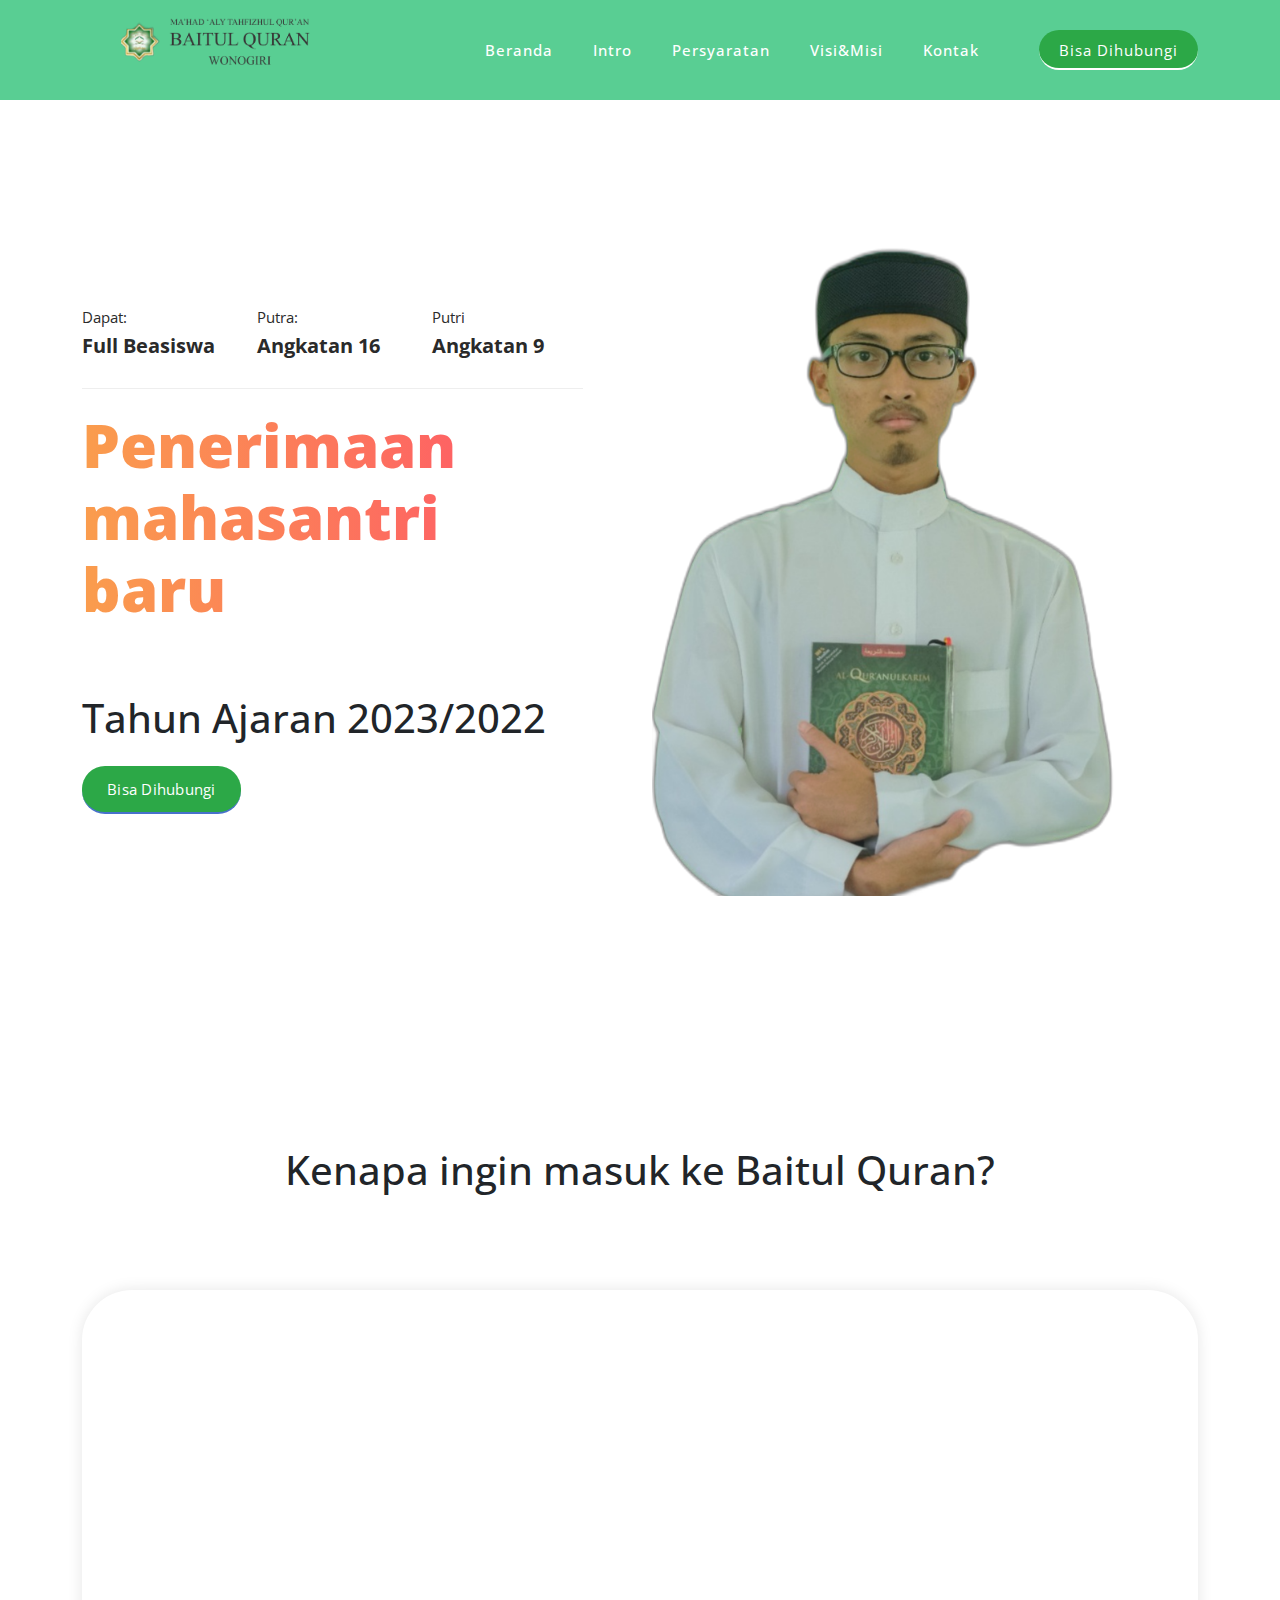
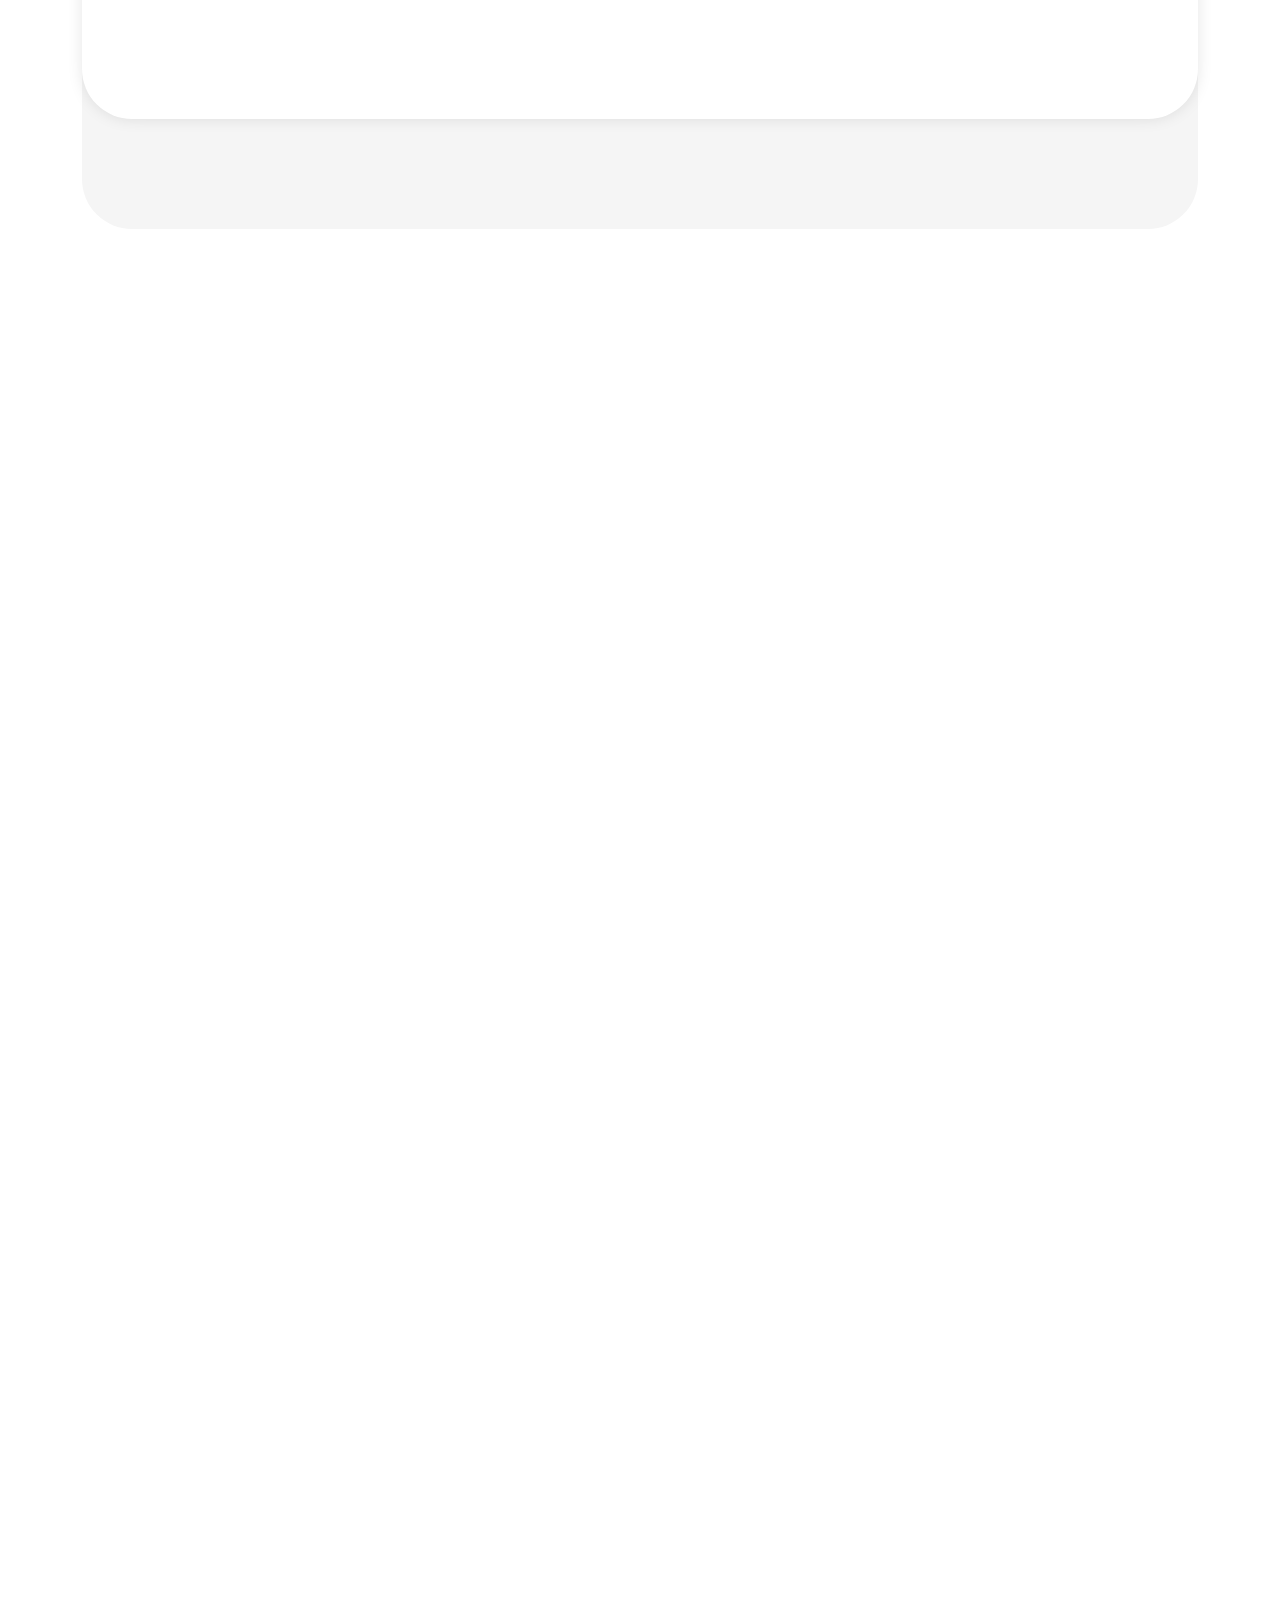
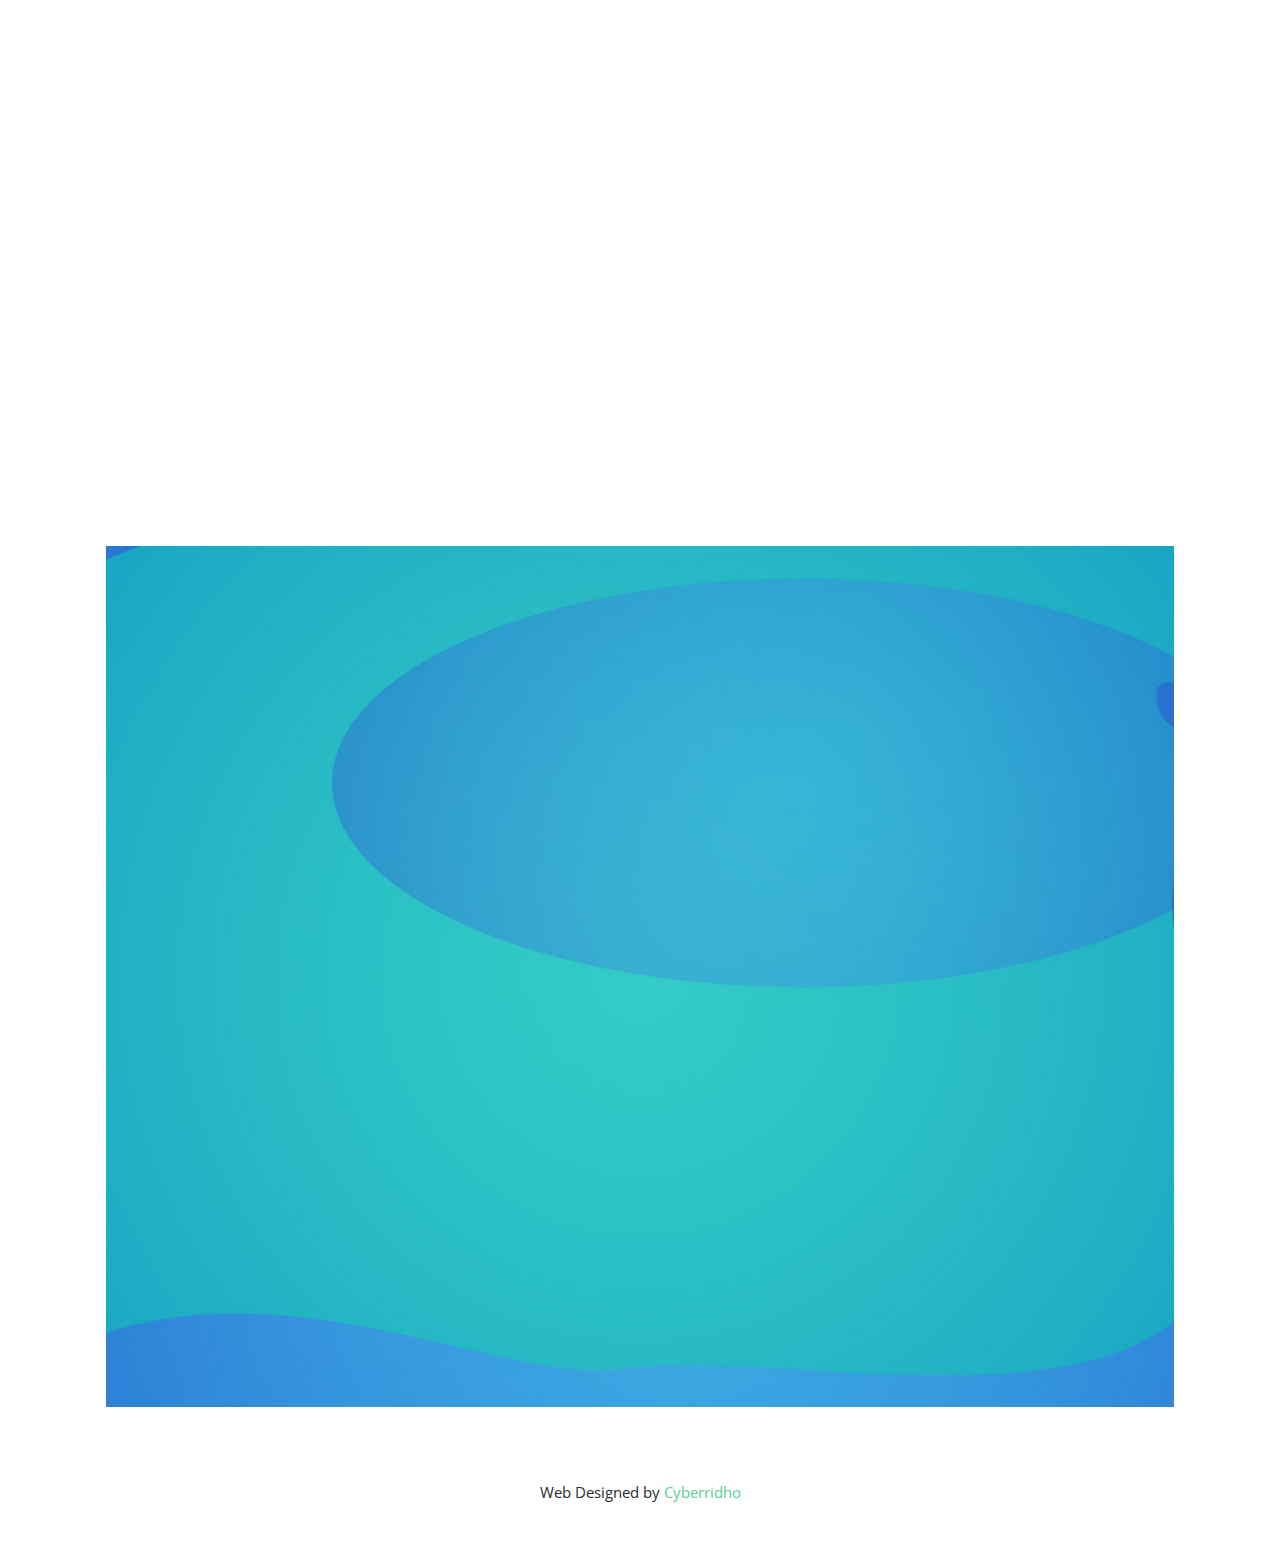
==== commit 92aab510: "ketinggalan" ====
--- a/index.html
+++ b/index.html
@@ -64,7 +64,6 @@
               <li class="scroll-to-section"><a href="#features">Intro</a></li>
               <li class="scroll-to-section"><a href="#about">Persyaratan</a></li>
               <li class="scroll-to-section"><a href="#services">visi&misi</a></li>
-              <li class="scroll-to-section"><a href="#portfolio">Portofolio</a></li>
               <li class="scroll-to-section"><a href="#contact">Kontak</a></li> 
               <li class="scroll-to-section"><div class="main-blue-button"><a href="whatsapp://send?text=Hello&phone=+6282377450068">Bisa dihubungi</a></div></li> 
             </ul>        
--- a/assets/css/templatemo-seo-dream.css
+++ b/assets/css/templatemo-seo-dream.css
@@ -182,7 +182,7 @@
 .section-heading h6 {
   font-size: 15px;
   font-weight: 700;
-  color: #33ccc5;
+  color: #59ce93;
   text-transform: uppercase;
   margin-bottom: 15px;
 
@@ -200,7 +200,7 @@
 
 .section-heading h2 em {
   font-style: normal;
-  color: #33ccc5;
+  color: #59ce93;
 }
 
 .section-heading h2 span {
@@ -209,7 +209,7 @@
 
 .main-blue-button a {
   display: inline-block;
-  background-color: #4771cb;
+  background-color: #2ca847;
   font-size: 15px;
   font-weight: 400;
   color: #fff;
@@ -229,7 +229,7 @@
 
 .main-green-button a {
   display: inline-block;
-  background-color: #33ccc5;
+  background-color: #2ca847;
   font-size: 15px;
   font-weight: 400;
   color: #fff;
@@ -255,7 +255,7 @@
 */
 
 .background-header {
-  background-color: #33ccc5!important;
+  background-color: #59ce93;!important;
   height: 80px!important;
   position: fixed!important;
   top: 0px;
@@ -290,7 +290,7 @@
 }
 
 .header-area {
-  background-color: #33ccc5;
+  background-color: #59ce93;
   position: absolute;
   top: 0px;
   left: 0px;
@@ -958,8 +958,8 @@
 }
 
 .features-item:hover {
-  background: rgb(51,204,197);
-  background: linear-gradient(105deg, rgba(51,204,197,1) 0%, rgba(8,141,195,1) 100%);
+  background: rgb(88, 219, 127);
+  background: linear-gradient(105deg, rgba(88, 219, 127) 0%, rgb(35, 104, 131) 100%);
 }
 
 .features-item:hover h4 {
@@ -1610,7 +1610,7 @@
 }
 
 footer p a {
-  color: #33ccc5;
+  color: #59ce93;
   transition: all .5s;
 }
 
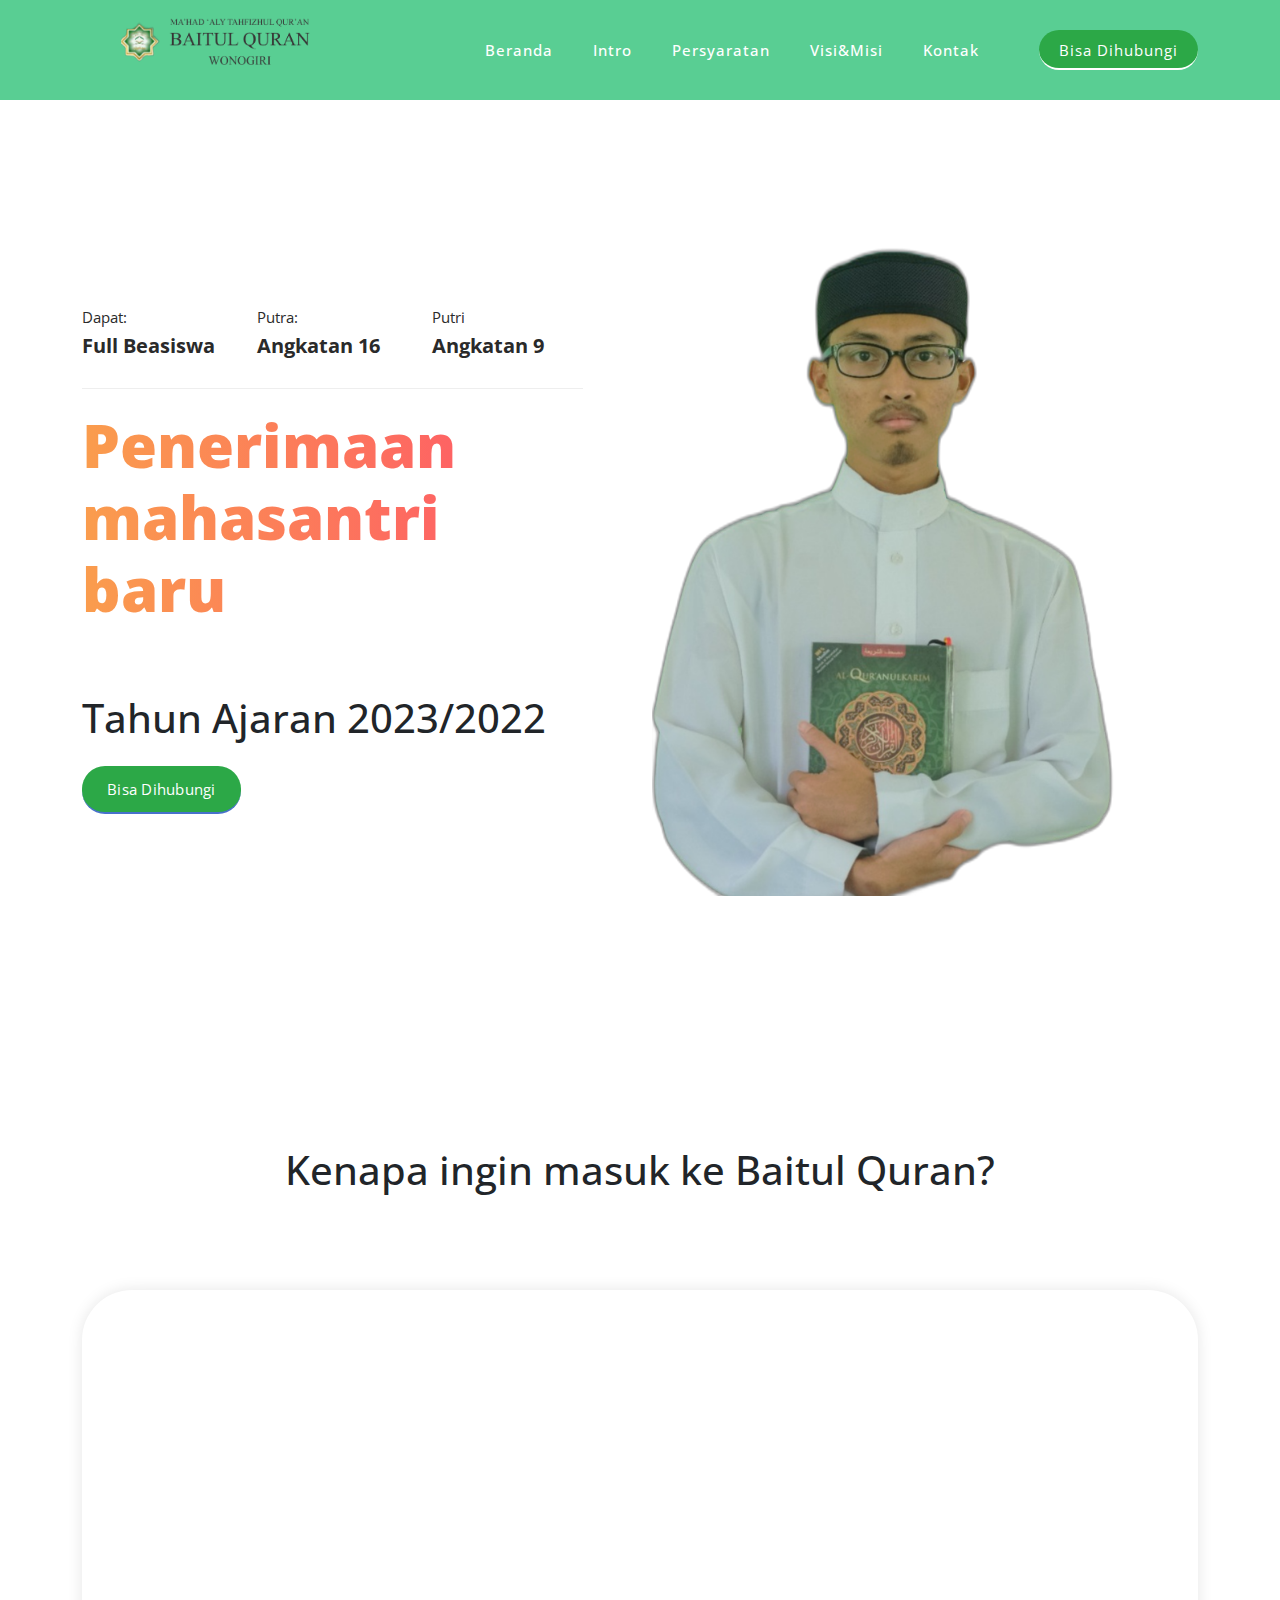
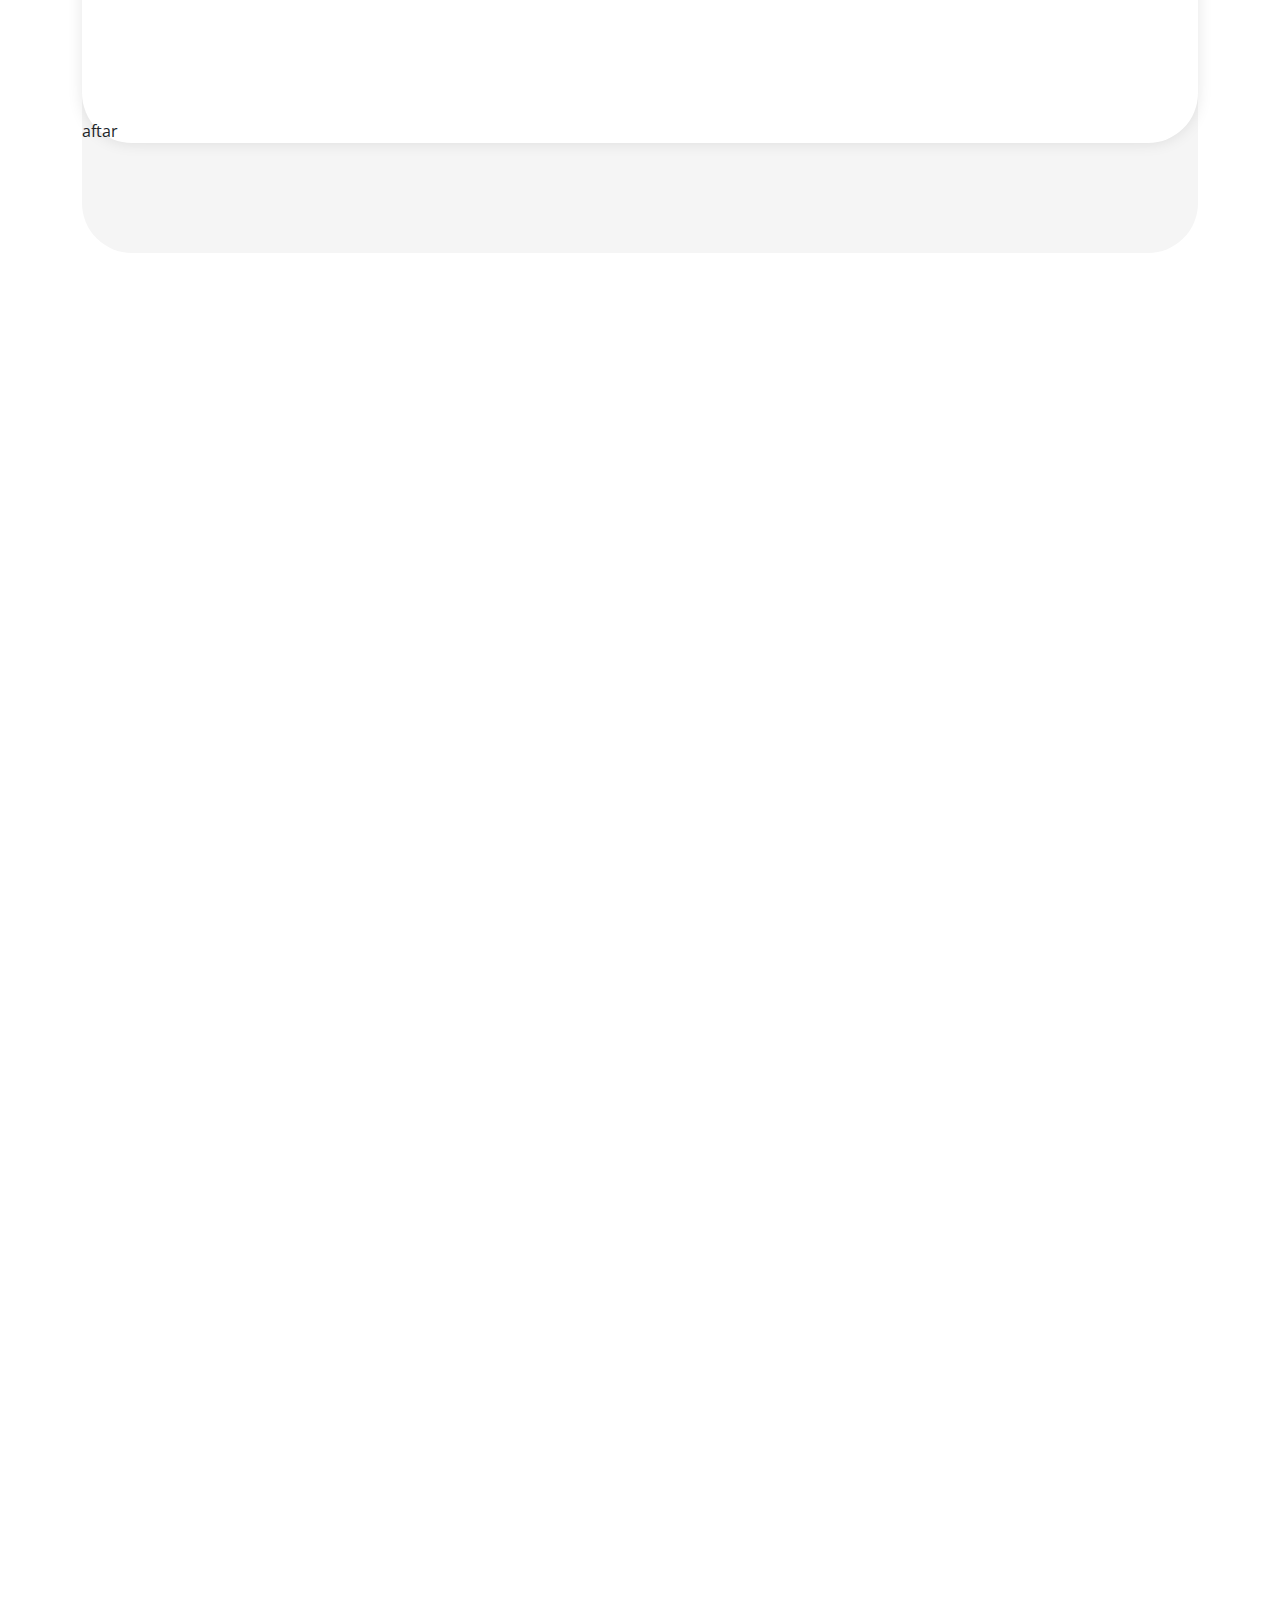
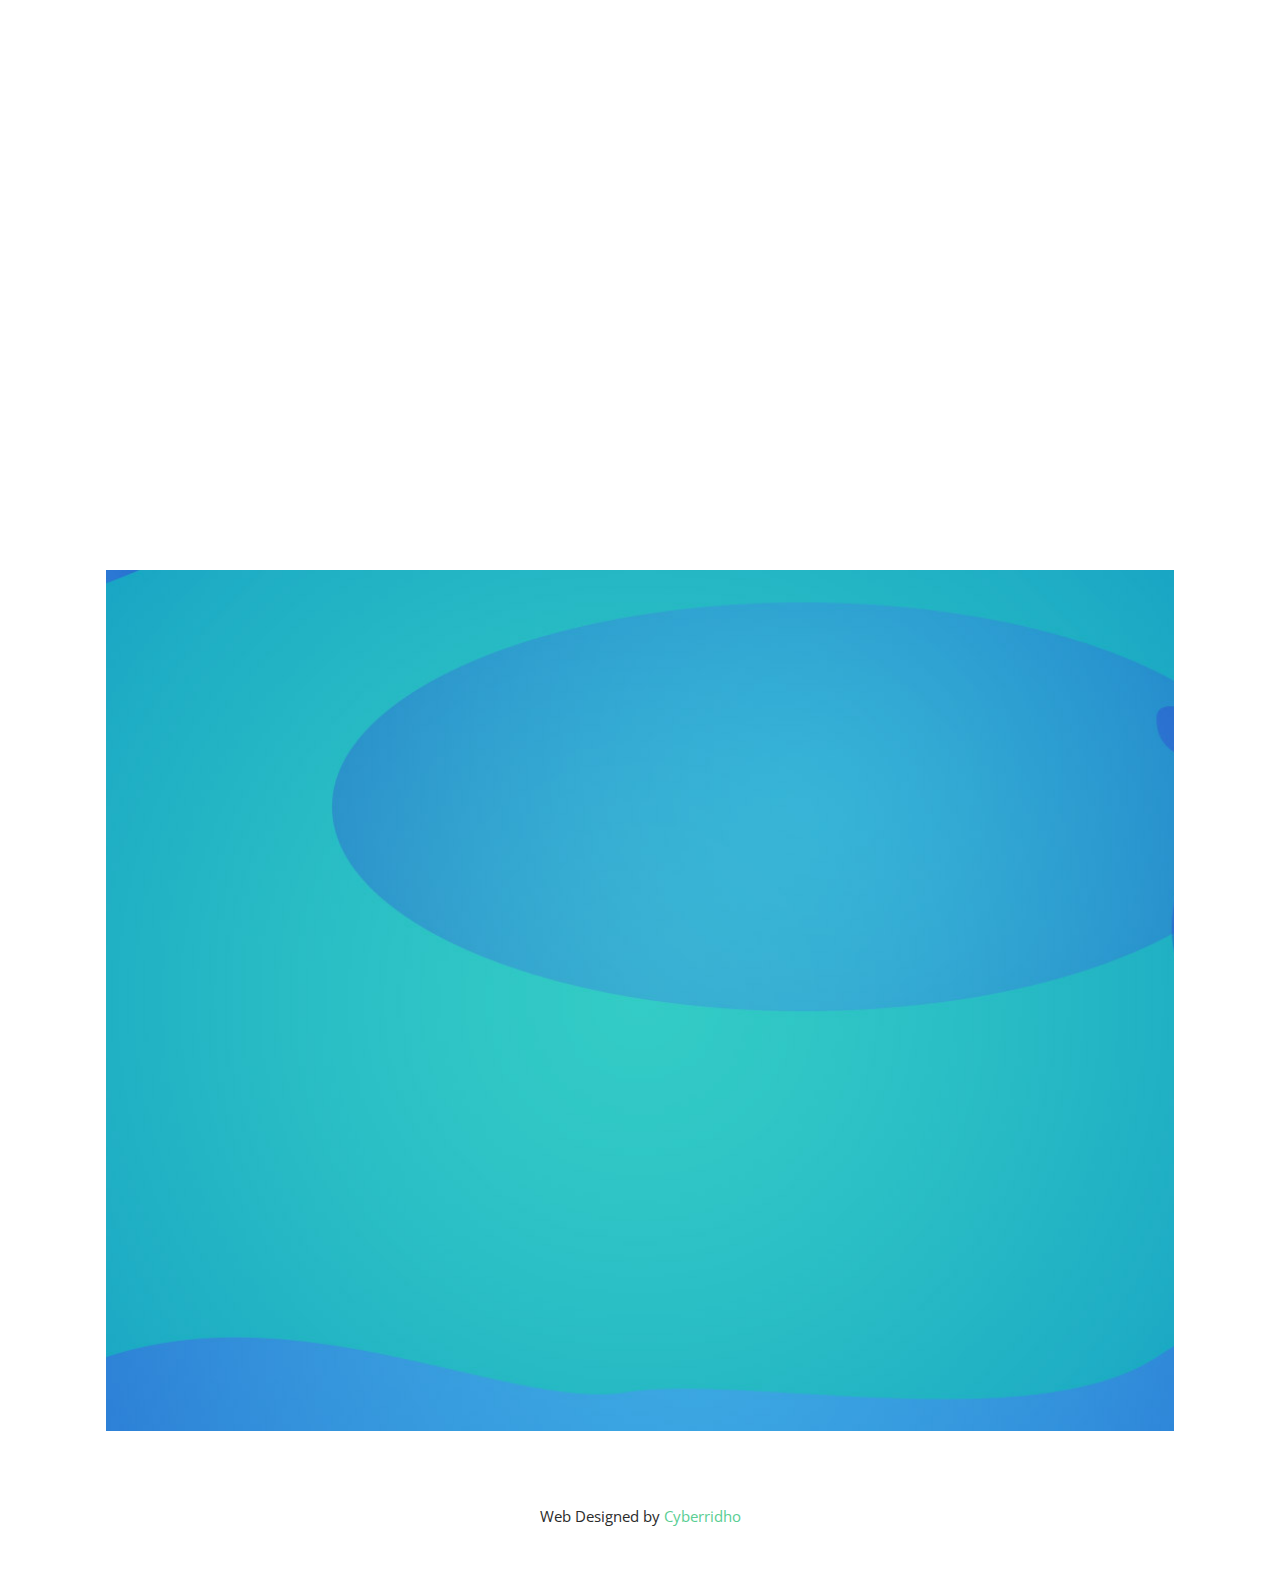
==== commit 7fea06b2: "test1" ====
--- a/index.html
+++ b/index.html
@@ -179,7 +179,7 @@
                   <p>Berkesempatan melanjutkan Pendidikan ke jenjang yang lebih tinggi (S1) dan Mulazamah dalam atau luar negeri.</p>
                 </div>
               </div>
-            </div>
+            </div>aftar
           </div>
         </div>
         <div class="col-lg-12">
@@ -339,7 +339,7 @@
             </div>
             <div class="col-lg-12">
               <div class="main-green-button scroll-to-section">
-                <a href="#contact">Daftar</a>
+                <a href="https://http://baitulatiq-wonogiri.epizy.com/">Daftar</a>
               </div>
         </div>
       </div>
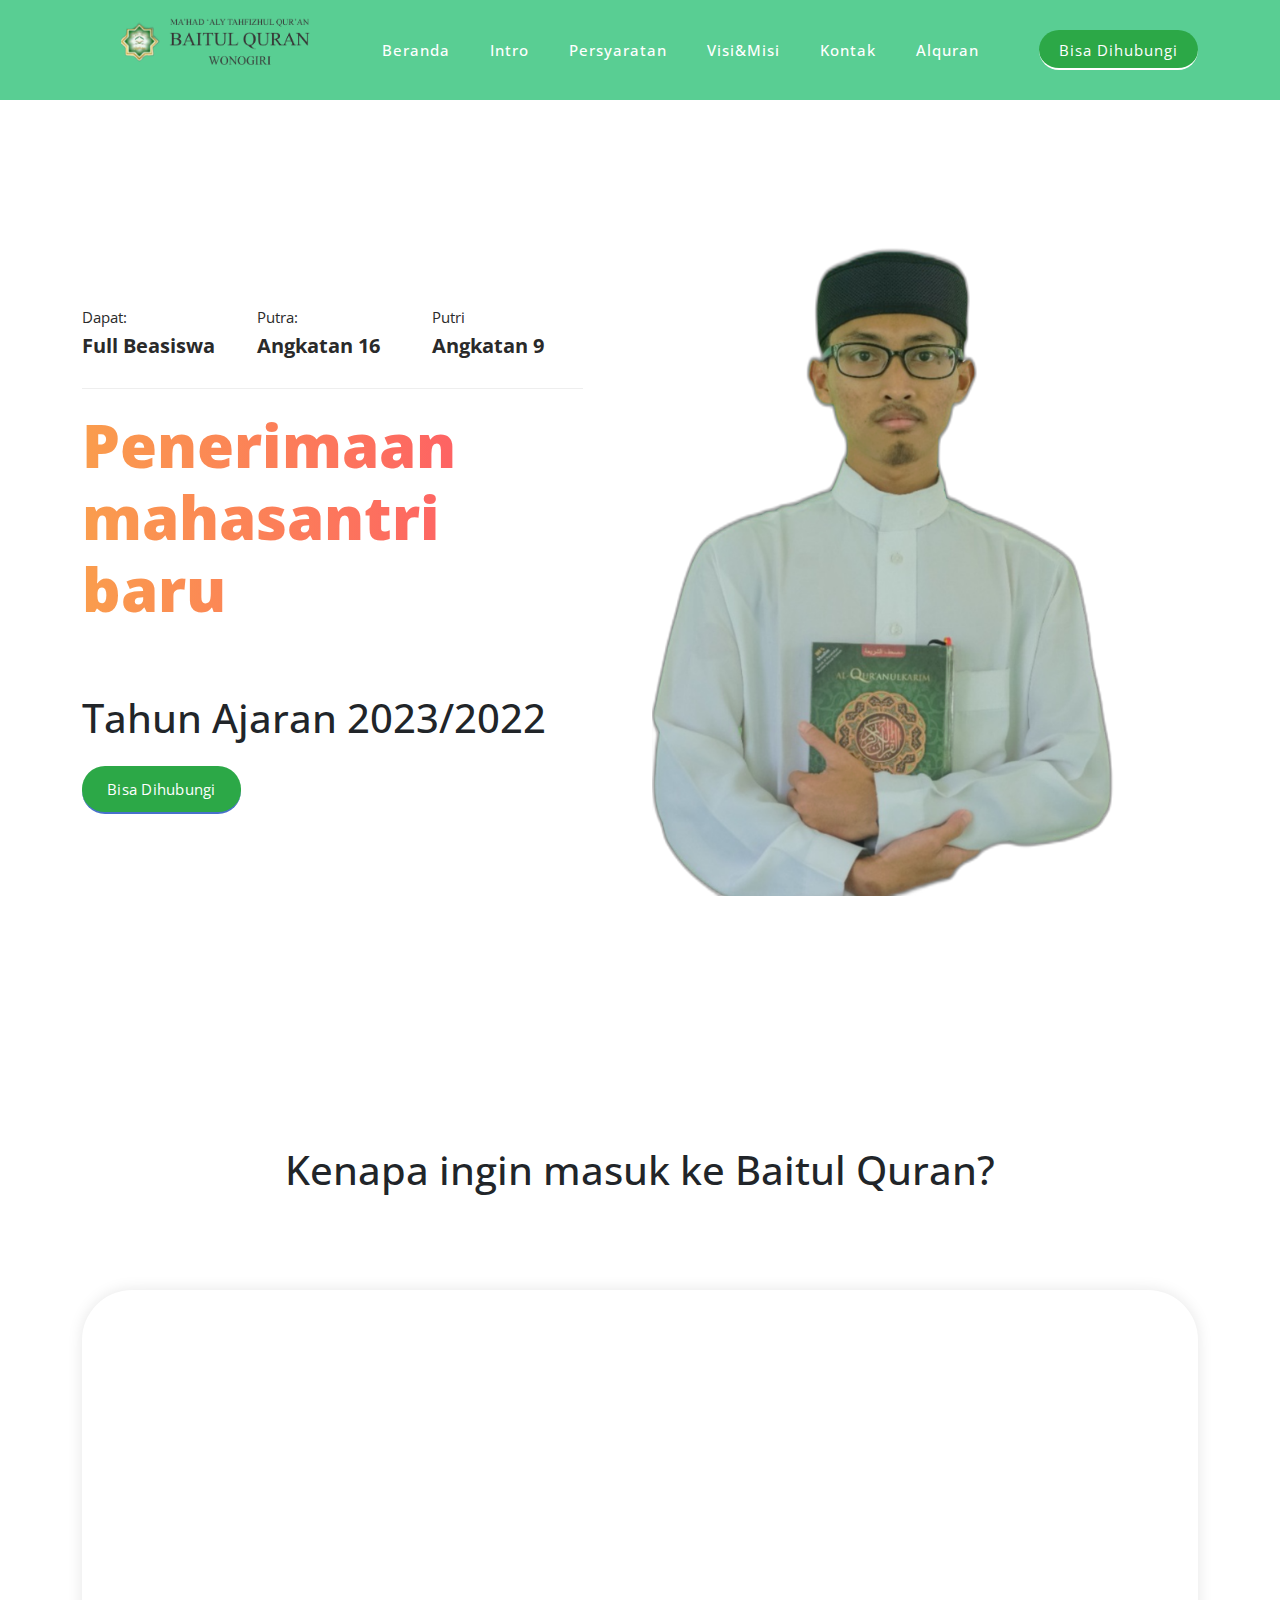
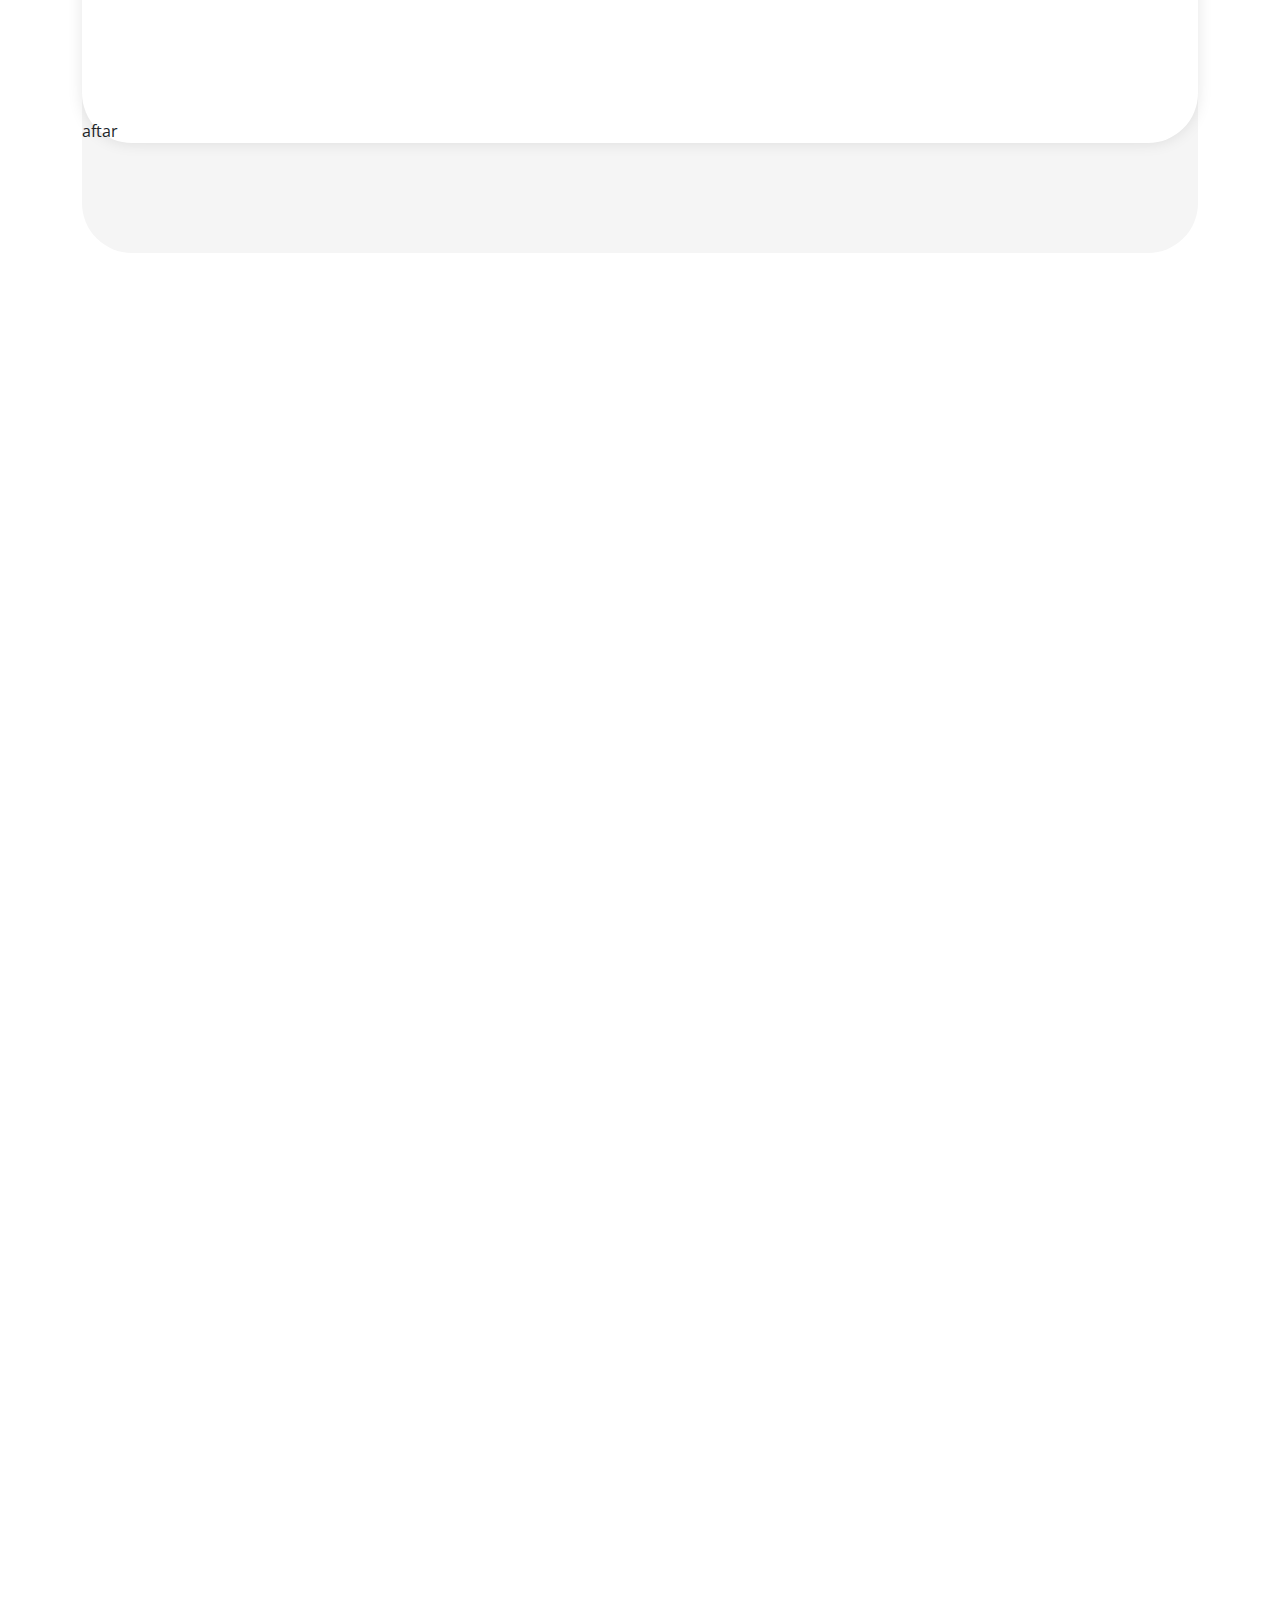
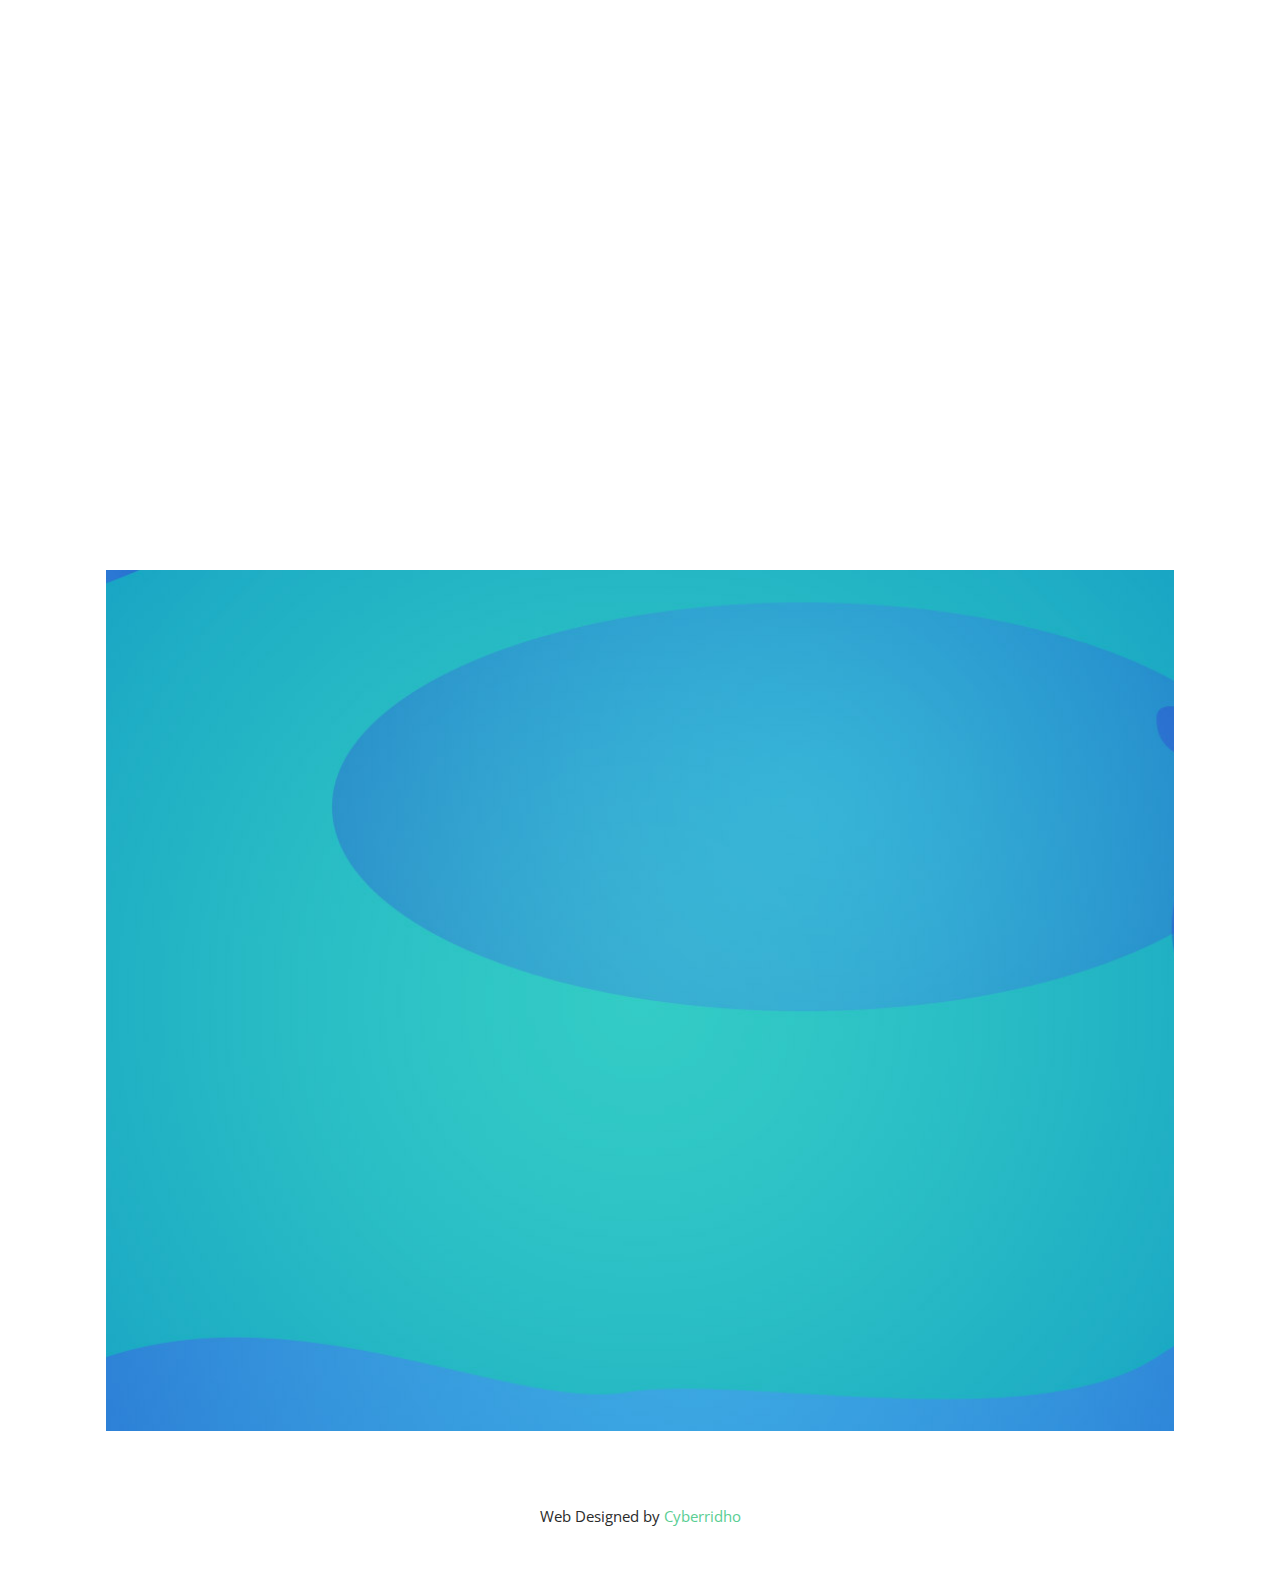
==== commit f3932625: "tambahayat" ====
--- a/index.html
+++ b/index.html
@@ -65,6 +65,7 @@
               <li class="scroll-to-section"><a href="#about">Persyaratan</a></li>
               <li class="scroll-to-section"><a href="#services">visi&misi</a></li>
               <li class="scroll-to-section"><a href="#contact">Kontak</a></li> 
+              <li class="scroll-to-section"><a href="surah.html">Alquran</a></li> 
               <li class="scroll-to-section"><div class="main-blue-button"><a href="whatsapp://send?text=Hello&phone=+6282377450068">Bisa dihubungi</a></div></li> 
             </ul>        
             <a class='menu-trigger'>
